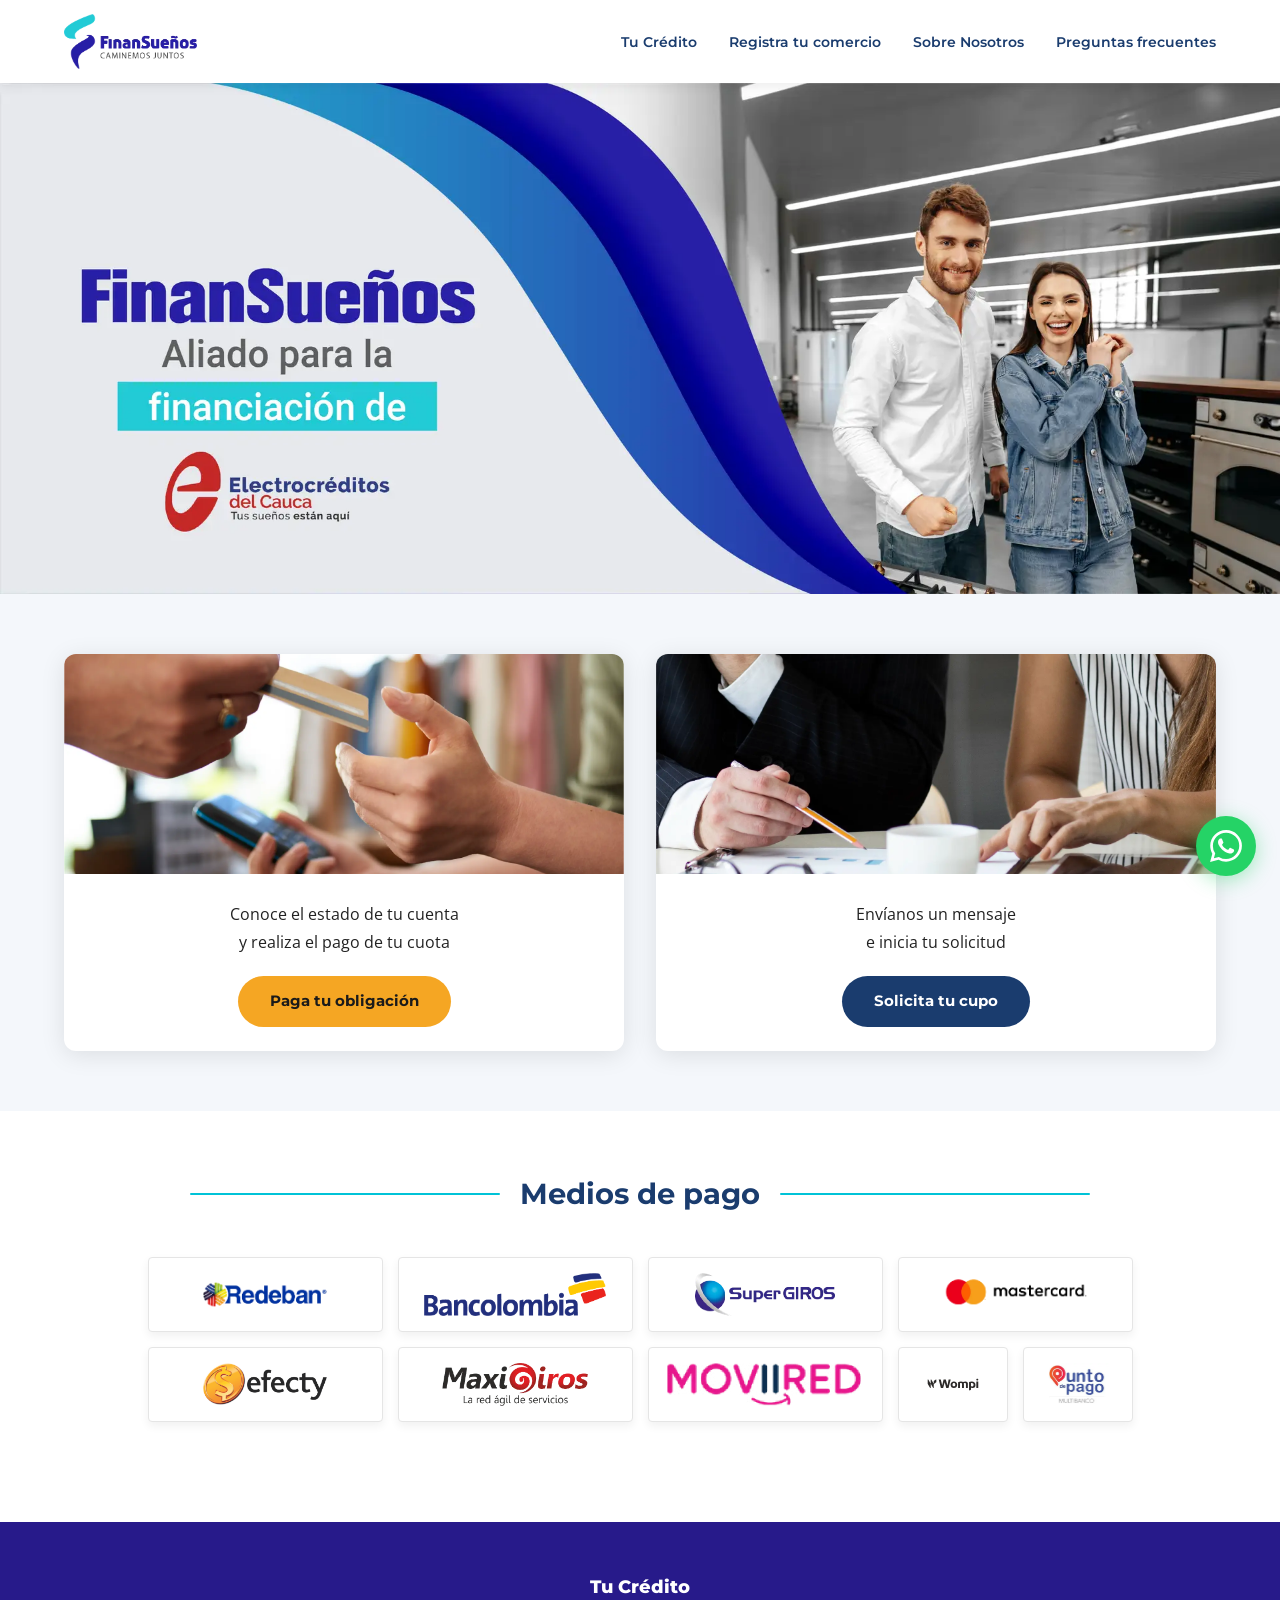
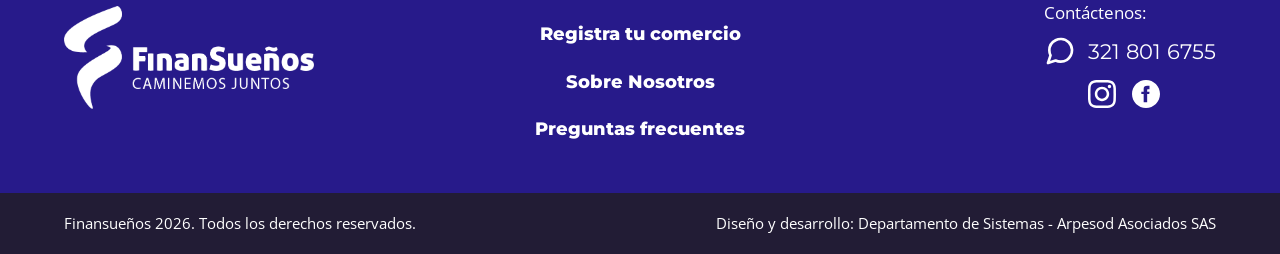
==== index.html @ 483cb523 "Arreglos rápidos: enlaces, menú móvil, favicon, WhatsApp, ortografía y tarjetas en celular - Solicit" ====
<!DOCTYPE html>
<html lang="es">
<head>
  <meta charset="UTF-8">
  <meta name="viewport" content="width=device-width, initial-scale=1.0">
  <title>Inicio - Finansuenos</title>
  <meta name="description" content="Finansuenos - Crédito fácil y rápido. Conoce el estado de tu cuenta, paga tu cuota o solicita tu cupo de crédito.">
  <link rel="icon" href="public/logo.png" type="image/png">
  <link href="https://fonts.googleapis.com/css2?family=Montserrat:wght@600;700;800&family=Open+Sans:wght@400;600&display=swap" rel="stylesheet">
  <link rel="stylesheet" href="footer.css">
  
  <style>
    /* ============================================
       VARIABLES CSS
       ============================================ */
    :root {
      --color-primary:     #1A3C6E;
      --color-secondary:   #F5A623;
      --color-accent:      #2BBFA4;
      --color-bg:          #FFFFFF;
      --color-bg-alt:      #F4F7FB;
      --color-footer-bg:   #1A3C6E;
      --color-text:        #222222;
      --color-text-light:  #FFFFFF;
      --color-text-muted:   #666666;
      
      --font-heading: 'Montserrat', sans-serif;
      --font-body:    'Open Sans', sans-serif;
      
      --max-width: 1200px;
      --section-padding: 60px 20px;
      --border-radius: 12px;
      --shadow: 0 4px 24px rgba(0,0,0,0.10);
    }

    /* ============================================
       RESET Y BASE
       ============================================ */
    *, *::before, *::after { box-sizing: border-box; margin: 0; padding: 0; }
    
    html { scroll-behavior: smooth; }
    
    body {
      font-family: var(--font-body);
      color: var(--color-text);
      background: var(--color-bg);
      line-height: 1.6;
      overflow-x: hidden;
    }

    .container {
      width: 100%;
      max-width: var(--max-width);
      margin: 0 auto;
      padding: 0 24px;
    }

    img { max-width: 100%; height: auto; display: block; }
    a { color: inherit; text-decoration: none; }

    /* ============================================
       HEADER
       ============================================ */
    .site-header {
      position: sticky;
      top: 0;
      z-index: 1000;
      background: var(--color-bg);
      box-shadow: 0 2px 12px rgba(0,0,0,0.08);
    }

    .header-inner {
      display: flex;
      align-items: center;
      justify-content: space-between;
      padding: 14px 24px;
      max-width: var(--max-width);
      margin: 0 auto;
    }

    .logo img { height: 55px; width: auto; max-width: 280px; object-fit: contain; }
    
    .logo-icon {
      width: 40px;
      height: 40px;
      background: var(--color-secondary);
      border-radius: 8px;
      display: flex;
      align-items: center;
      justify-content: center;
    }
    
    .logo-icon svg {
      width: 24px;
      height: 24px;
      fill: var(--color-primary);
    }

    .nav-desktop ul {
      list-style: none;
      display: flex;
      gap: 32px;
      margin: 0; padding: 0;
    }

    .nav-desktop a {
      font-family: var(--font-heading);
      font-weight: 600;
      font-size: 0.9rem;
      color: var(--color-primary);
      text-decoration: none;
      transition: color 0.2s;
    }
    .nav-desktop a:hover { color: var(--color-accent); }

    /* Hamburger */
    .hamburger {
      display: none;
      flex-direction: column;
      gap: 5px;
      background: none;
      border: none;
      cursor: pointer;
      padding: 4px;
    }
    .hamburger span {
      display: block;
      width: 26px;
      height: 3px;
      background: var(--color-primary);
      border-radius: 2px;
      transition: all 0.3s;
    }
    .hamburger.active span:nth-child(1) { transform: rotate(45deg) translate(5px, 6px); }
    .hamburger.active span:nth-child(2) { opacity: 0; }
    .hamburger.active span:nth-child(3) { transform: rotate(-45deg) translate(5px, -6px); }

    /* Mobile Nav */
    .nav-mobile {
      display: none;
      background: var(--color-bg);
      border-top: 1px solid #eee;
    }
    .nav-mobile.open { display: block; }
    .nav-mobile ul { list-style: none; padding: 0; margin: 0; }
    .nav-mobile li { border-bottom: 1px solid #f0f0f0; }
    .nav-mobile a {
      display: block;
      padding: 14px 24px;
      font-family: var(--font-heading);
      font-weight: 600;
      font-size: 0.95rem;
      color: var(--color-primary);
      text-decoration: none;
    }
    .nav-mobile a:hover { background: var(--color-bg-alt); }

    @media (max-width: 768px) {
      .nav-desktop { display: none; }
      .hamburger { display: flex; }
    }

    /* ============================================
       HERO
       ============================================ */
    #hero {
      width: 100%;
      overflow: hidden;
      line-height: 0;
    }
    .hero-img {
      width: 100%;
      height: auto;
      display: block;
      max-height: 620px;
      object-fit: cover;
      object-position: center;
    }

    /* ============================================
       CTA CARDS
       ============================================ */
    #cta-cards {
      background: var(--color-bg-alt);
      padding: var(--section-padding);
    }

    .cta-grid {
      display: grid;
      grid-template-columns: 1fr 1fr;
      gap: 32px;
    }

    .cta-card {
      background: var(--color-bg);
      border-radius: var(--border-radius);
      box-shadow: var(--shadow);
      overflow: hidden;
      transition: transform 0.25s, box-shadow 0.25s;
    }
    .cta-card:hover {
      transform: translateY(-6px);
      box-shadow: 0 12px 40px rgba(0,0,0,0.14);
    }

    .cta-img {
      width: 100%;
      height: 220px;
      object-fit: cover;
      display: block;
    }
    
    .cta-icon-wrapper {
      width: 100%;
      height: 180px;
      background: var(--color-bg-alt);
      display: flex;
      align-items: center;
      justify-content: center;
    }
    
    .cta-icon-wrapper svg {
      width: 80px;
      height: 80px;
      fill: var(--color-primary);
    }

    .cta-content {
      padding: 24px;
      text-align: center;
    }

    .cta-content p {
      font-family: var(--font-body);
      font-size: 1rem;
      color: var(--color-text);
      margin: 4px 0;
      line-height: 1.5;
    }

    /* Buttons */
    .btn {
      display: inline-block;
      margin-top: 18px;
      padding: 13px 32px;
      border-radius: 50px;
      font-family: var(--font-heading);
      font-weight: 700;
      font-size: 0.95rem;
      text-decoration: none;
      transition: background 0.2s, transform 0.15s;
      cursor: pointer;
    }
    .btn:hover { 
      transform: scale(1.04); 
    }

    .btn-secondary {
      background: var(--color-secondary);
      color: #1A1A1A;
    }
    .btn-secondary:hover { background: #e09400; }

    .btn-primary {
      background: var(--color-primary);
      color: var(--color-text-light);
    }
    .btn-primary:hover { background: #122b52; }

    @media (max-width: 768px) {
      .cta-grid { grid-template-columns: 1fr; }
    }

/* ============================================
       MEDIOS DE PAGO (Rediseño)
       ============================================ */
    #medios-pago {
      background: var(--color-bg);
      padding: var(--section-padding);
      text-align: center;
    }

    /* Título con líneas laterales */
    .section-title {
      font-family: var(--font-heading);
      font-size: 1.8rem;
      font-weight: 700;
      color: var(--color-primary);
      margin-bottom: 40px;
      display: flex;
      align-items: center;
      justify-content: center;
      width: 100%;
      max-width: 900px; /* Ancho total de la línea */
      margin-left: auto;
      margin-right: auto;
      gap: 20px; /* Espacio entre el texto y las líneas */
      white-space: nowrap;
    }

    .section-title::before,
    .section-title::after {
      content: '';
      flex: 1;
      height: 2px;
      background-color: #00C3D7; /* Color cian de tu imagen */
      border-radius: 2px;
    }

    /* Contenedor flexible para los logos */
    .logos-grid {
      display: flex;
      flex-wrap: wrap;
      justify-content: center;
      gap: 15px;
      max-width: 1000px;
      margin: 0 auto;
    }

    /* Estilo de cada tarjeta de logo */
    .payment-logo {
      /* En PC: Se adapta a 4 columnas aprox */
      flex: 0 0 calc(25% - 15px);
      min-width: 160px; 
      height: 75px; /* Altura de la tarjeta */
      object-fit: contain;
      padding: 15px;
      background: #FFFFFF;
      border: 1px solid #E5E5E5;
      border-radius: 4px;
      box-shadow: 0 4px 10px rgba(0,0,0,0.06);
      transition: transform 0.3s, box-shadow 0.3s;
    }

    /* Clase especial para que Visa y PuntoPago ocupen la mitad del espacio */
    .payment-logo.logo-mitad {
      flex: 0 0 calc(12.5% - 15px); /* 12.5% es exactamente la mitad de 25% */
      min-width: 70px; /* Permitimos que se hagan más pequeños */
    }

    /* En celular queremos que sigan compartiendo la misma fila, no que bajen a 1 por fila */
    @media (max-width: 600px) {
  .payment-logo.logo-mitad {
    flex: 0 0 calc(50% - 6px); /* Ocupan mitad y mitad en celular */
  }
    }

    .payment-logo:hover {
      transform: translateY(-4px);
      box-shadow: 0 8px 20px rgba(0,0,0,0.12);
      border-color: var(--color-primary);
    }

    /* --- RESPONSIVE --- */
    /* Tablets (2 o 3 columnas) */
    @media (max-width: 900px) {
      .payment-logo {
        flex: 0 0 calc(33.333% - 15px);
      }
    }

    /* Celulares (1 sola columna como en tu imagen) */
    @media (max-width: 600px) {
      .section-title {
        font-size: 1.4rem;
        gap: 10px;
      }
      .logos-grid {
        gap: 12px;
        padding: 0 10px;
      }
      .payment-logo {
        flex: 0 0 100%; /* Ocupa el 100% del ancho disponible */
        height: 90px;   /* Un poco más alto en celular para que se vea bien */
        padding: 20px;
      }
    }

    /* WhatsApp Float Button */
    .whatsapp-float {
      position: fixed;
      bottom: 24px;
      right: 24px;
      width: 60px;
      height: 60px;
      background: #25D366;
      border-radius: 50%;
      display: flex;
      align-items: center;
      justify-content: center;
      box-shadow: 0 4px 20px rgba(37, 211, 102, 0.4);
      z-index: 9999;
      transition: transform 0.3s, box-shadow 0.3s;
    }
    .whatsapp-float:hover {
      transform: scale(1.1);
      box-shadow: 0 6px 24px rgba(37, 211, 102, 0.5);
    }
    .whatsapp-float svg {
      width: 32px;
      height: 32px;
      fill: white;
    }

    /* ============================================
       ANIMACIONES
       ============================================ */
    .fade-in {
      opacity: 0;
      transform: translateY(24px);
      transition: opacity 0.55s ease, transform 0.55s ease;
    }
    .fade-in.visible {
      opacity: 1;
      transform: translateY(0);
    }
  </style>
</head>
<body>

  <!-- ===== HEADER ===== -->
  <header class="site-header">
    <div class="header-inner container">
      <a href="index.html" class="logo">
        <img src="public/Logo_Finansuenos%20(1).webp" alt="Finansuenos">
      </a>

      <nav class="nav-desktop" aria-label="Navegación principal">
        <ul>
          <li><a href="tu-credito.html">Tu Crédito</a></li>
          <li><a href="registra-tu-comercio.html">Registra tu comercio</a></li>
          <li><a href="sobre-nosotros.html">Sobre Nosotros</a></li>
          <li><a href="preguntas-frecuentes.html">Preguntas frecuentes</a></li>
        </ul>
      </nav>

      <button class="hamburger" id="hamburger-btn" aria-label="Abrir menú" aria-expanded="false">
        <span></span>
        <span></span>
        <span></span>
      </button>
    </div>

    <nav class="nav-mobile" id="mobile-menu" aria-hidden="true">
      <ul>
        <li><a href="tu-credito.html">Tu Crédito</a></li>
        <li><a href="registra-tu-comercio.html">Registra tu comercio</a></li>
        <li><a href="sobre-nosotros.html">Sobre Nosotros</a></li>
        <li><a href="preguntas-frecuentes.html">Preguntas frecuentes</a></li>
      </ul>
    </nav>
  </header>

  <!-- ===== MAIN ===== -->
  <main id="content">

    <!-- HERO -->
    <section id="hero">
      <img src="public/Barner_Inicio.webp" alt="Finansuenos - Crédito fácil y rápido" class="hero-img">
    </section>

    <!-- CTA CARDS -->
    <section id="cta-cards">
      <div class="container cta-grid">
        
        <!-- Tarjeta 1 -->
        <div class="cta-card fade-in">
          <img src="public/paga-obligacion.webp" alt="Paga tu obligación" class="cta-img">
          <div class="cta-content">
            <p>Conoce el estado de tu cuenta</p>
            <p>y realiza el pago de tu cuota</p>
            <a href="https://pagos.finansuenos.com" class="btn btn-secondary" target="_blank" rel="noopener">
              Paga tu obligación
            </a>
          </div>
        </div>

        <!-- Tarjeta 2 -->
        <div class="cta-card fade-in">
          <img src="public/obten-cupo.webp" alt="Solicita tu cupo" class="cta-img">
          <div class="cta-content">
            <p>Envíanos un mensaje</p>
            <p>e inicia tu solicitud</p>
            <a href="https://wa.me/573104949007" class="btn btn-primary" target="_blank" rel="noopener">
              Solicita tu cupo
            </a>
          </div>
        </div>

      </div>
    </section>

    <!-- MEDIOS DE PAGO -->
<section id="medios-pago">
  <div class="container">
    <h2 class="section-title">Medios de pago</h2>
    <div class="logos-grid">
      <img src="public/Pagos/Redeban.webp" alt="Redeban" class="payment-logo">
      <img src="public/Pagos/Bancolombia.png" alt="Bancolombia" class="payment-logo">
      <img src="public/Pagos/SuperGiros.webp" alt="SuperGiros" class="payment-logo">
      <img src="public/Pagos/Mastercard.webp" alt="Mastercard" class="payment-logo">
      
      <img src="public/Pagos/Efecti.png" alt="Efecti" class="payment-logo">
      <img src="public/Pagos/MaxiGiros.webp" alt="MaxiGiros" class="payment-logo">
      <img src="public/Pagos/Moviired.webp" alt="Moviired" class="payment-logo">
      
      <!-- ESTOS DOS SON LOS QUE CAMBIAN -->
      <img src="public/Pagos/Wompi.svg" alt="Wompi" class="payment-logo logo-mitad">
      <img src="public/Pagos/Punto-Pago.webp" alt="Punto Pago" class="payment-logo logo-mitad">
    </div>
  </div>
</section>

  </main>

 <!-- ===== FOOTER INTEGRADO ===== -->
<footer style="font-family: 'Montserrat', sans-serif; color: #FFFFFF; width: 100%; margin-top: 40px; background-color: #271A8A;">
  <div style="padding: 50px 0;">
    <div style="display: flex; justify-content: space-between; align-items: center; flex-wrap: wrap; gap: 30px; max-width: 1200px; margin: 0 auto; padding: 0 24px;">
      
      <div style="flex: 1; display: flex; justify-content: flex-start; min-width: 250px;">
        <img src="public/Logo-White_FinanSuenos.webp" alt="Finansueños" style="max-width: 250px; height: auto;">
      </div>

      <nav style="flex: 1; display: flex; justify-content: center; min-width: 250px;">
        <ul style="list-style: none; padding: 0; margin: 0; display: flex; flex-direction: column; gap: 18px; text-align: center;">
          <li><a href="tu-credito.html" style="color: #FFFFFF; text-decoration: none; font-weight: 800; font-size: 1.15rem;">Tu Crédito</a></li>
          <li><a href="registra-tu-comercio.html" style="color: #FFFFFF; text-decoration: none; font-weight: 800; font-size: 1.15rem;">Registra tu comercio</a></li>
          <li><a href="sobre-nosotros.html" style="color: #FFFFFF; text-decoration: none; font-weight: 800; font-size: 1.15rem;">Sobre Nosotros</a></li>
          <li><a href="preguntas-frecuentes.html" style="color: #FFFFFF; text-decoration: none; font-weight: 800; font-size: 1.15rem;">Preguntas frecuentes</a></li>
        </ul>
      </nav>

      <div style="flex: 1; display: flex; justify-content: flex-end; min-width: 250px;">
        <div style="display: flex; flex-direction: column; align-items: flex-start;">
          <p style="font-family: 'Open Sans', sans-serif; font-size: 1.05rem; margin-bottom: 8px; font-weight: 400; color: #FFFFFF; margin-top: 0;">Contáctenos:</p>
          <a href="tel:+573218016755" style="display: flex; align-items: center; gap: 12px; color: #FFFFFF; text-decoration: none; font-size: 1.3rem; font-weight: 400; margin-bottom: 12px;">
            <svg viewBox="0 0 24 24" fill="none" stroke="#FFFFFF" stroke-width="2" stroke-linecap="round" stroke-linejoin="round" style="width: 32px; height: 32px;">
               <path d="M21 11.5a8.38 8.38 0 0 1-.9 3.8 8.5 8.5 0 0 1-7.6 4.7 8.38 8.38 0 0 1-3.8-.9L3 21l1.9-5.7a8.38 8.38 0 0 1-.9-3.8 8.5 8.5 0 0 1 4.7-7.6 8.38 8.38 0 0 1 3.8-.9h.5a8.48 8.48 0 0 1 8 8v.5z"></path>
            </svg>
            321 801 6755
          </a>
          <div style="display: flex; gap: 16px; padding-left: 44px;">
            <a href="https://instagram.com/finansuenos" target="_blank" rel="noopener" aria-label="Instagram de Finansueños">
              <svg viewBox="0 0 24 24" fill="#FFFFFF" style="width: 28px; height: 28px;"><path d="M12 2.163c3.204 0 3.584.012 4.85.07 3.252.148 4.771 1.691 4.919 4.919.058 1.265.069 1.645.069 4.849 0 3.205-.012 3.584-.069 4.849-.149 3.225-1.664 4.771-4.919 4.919-1.266.058-1.644.07-4.85.07-3.204 0-3.584-.012-4.849-.07-3.26-.149-4.771-1.699-4.919-4.92-.058-1.265-.07-1.644-.07-4.849 0-3.204.013-3.583.07-4.849.149-3.227 1.664-4.771 4.919-4.919 1.266-.057 1.645-.069 4.849-.069zM12 0C8.741 0 8.333.014 7.053.072 2.695.272.272 2.69.073 7.052.014 8.333 0 8.741 0 12c0 3.259.014 3.668.072 4.948.2 4.358 2.618 6.78 6.98 6.98 1.281.058 1.689.072 4.948.072 3.259 0 3.668-.014 4.948-.072 4.354-.2 6.782-2.618 6.979-6.98.059-1.28.073-1.689.073-4.948 0-3.259-.014-3.667-.072-4.947-.196-4.354-2.617-6.78-6.979-6.98-1.281-.059-1.69-.073-4.949-.073zm0 5.838c-3.403 0-6.162 2.759-6.162 6.162s2.759 6.163 6.162 6.163 6.162-2.759 6.162-6.163c0-3.403-2.759-6.162-6.162-6.162zm0 10.162c-2.209 0-4-1.79-4-4 0-2.209 1.791-4 4-4s4 1.791 4 4c0 2.21-1.791 4-4 4zm6.406-11.845c-.796 0-1.441.645-1.441 1.44s.645 1.44 1.441 1.44c.795 0 1.439-.645 1.439-1.44s-.644-1.44-1.439-1.44z"/></svg>
              </a>
              <a href="https://www.facebook.com/finansuenos-perfil" target="_blank" rel="noopener" aria-label="Facebook de Finansueños">
                <svg viewBox="0 0 24 24" fill="#FFFFFF" style="width: 28px; height: 28px;"><path d="M12 0c-6.627 0-12 5.373-12 12s5.373 12 12 12 12-5.373 12-12-5.373-12-12-12zm3 8h-1.35c-.538 0-.65.221-.65.778v1.222h2l-.209 2h-1.791v7h-3v-7h-2v-2h2v-2.308c0-1.769.931-2.692 3.029-2.692h1.971v3z"/></svg>
              </a>
            </div>
          </div>
        </div>
      </div>
    </div>
  
    <div style="background-color: #221C35 !important; padding: 18px 0; width: 100%;">
      <div style="display: flex; justify-content: space-between; align-items: center; flex-wrap: wrap; font-family: 'Open Sans', sans-serif; font-size: 0.95rem; color: #FFFFFF; max-width: 1200px; margin: 0 auto; padding: 0 24px;">
        <p style="margin: 0;">Finansueños 2026. Todos los derechos reservados.</p>
        <p style="margin: 0;">Diseño y desarrollo: Departamento de Sistemas - Arpesod Asociados SAS</p>
      </div>
    </div>
  </footer>

  <script>
    // ============================================
    // main.js — Finansuenos Landing
    // ============================================
    
    document.addEventListener('DOMContentLoaded', () => {

      // ---- HAMBURGUESA MOBILE ----
      const hamburgerBtn = document.getElementById('hamburger-btn');
      const mobileMenu   = document.getElementById('mobile-menu');

      hamburgerBtn.addEventListener('click', () => {
        const isOpen = mobileMenu.classList.toggle('open');
        hamburgerBtn.classList.toggle('active');
        hamburgerBtn.setAttribute('aria-expanded', String(isOpen));
        mobileMenu.setAttribute('aria-hidden', String(!isOpen));
      });

      // Cerrar menú mobile al hacer click en un link
      mobileMenu.querySelectorAll('a').forEach(link => {
        link.addEventListener('click', () => {
          mobileMenu.classList.remove('open');
          hamburgerBtn.classList.remove('active');
          hamburgerBtn.setAttribute('aria-expanded', 'false');
          mobileMenu.setAttribute('aria-hidden', 'true');
        });
      });

      // ---- ANIMACIÓN DE ENTRADA (IntersectionObserver) ----
      const observer = new IntersectionObserver((entries) => {
        entries.forEach(entry => {
          if (entry.isIntersecting) {
            entry.target.classList.add('visible');
            observer.unobserve(entry.target);
          }
        });
      }, { threshold: 0.15 });

      document.querySelectorAll('.cta-card, .payment-logo').forEach(el => {
        observer.observe(el);
      });

    });
  </script>
  <!-- WhatsApp Float Button -->
  <a href="https://wa.me/573218016755" class="whatsapp-float" target="_blank" rel="noopener" aria-label="Contactar por WhatsApp">
    <svg viewBox="0 0 24 24"><path d="M17.472 14.382c-.297-.149-1.758-.867-2.03-.967-.273-.099-.471-.148-.67.15-.197.297-.767.966-.94 1.164-.173.199-.347.223-.644.075-.297-.15-1.255-.463-2.39-1.475-.883-.788-1.48-1.761-1.653-2.059-.173-.297-.018-.458.13-.606.134-.133.298-.347.446-.52.149-.174.198-.298.298-.497.099-.198.05-.371-.025-.52-.075-.149-.669-1.612-.916-2.207-.242-.579-.487-.5-.669-.51-.173-.008-.371-.01-.57-.01-.198 0-.52.074-.792.372-.272.297-1.04 1.016-1.04 2.479 0 1.462 1.065 2.875 1.213 3.074.149.198 2.096 3.2 5.077 4.487.709.306 1.262.489 1.694.625.712.227 1.36.195 1.871.118.571-.085 1.758-.719 2.006-1.413.248-.694.248-1.289.173-1.413-.074-.124-.272-.198-.57-.347m-5.421 7.403h-.004a9.87 9.87 0 01-5.031-1.378l-.361-.214-3.741.982.998-3.648-.235-.374a9.86 9.86 0 01-1.51-5.26c.001-5.45 4.436-9.884 9.888-9.884 2.64 0 5.122 1.03 6.988 2.898a9.825 9.825 0 012.893 6.994c-.003 5.45-4.437 9.884-9.885 9.884m8.413-18.297A11.815 11.815 0 0012.05 0C5.495 0 .16 5.335.157 11.892c0 2.096.547 4.142 1.588 5.945L.057 24l6.305-1.654a11.882 11.882 0 005.683 1.448h.005c6.554 0 11.89-5.335 11.893-11.893a11.821 11.821 0 00-3.48-8.413z"/></svg>
  </a>

</body>
</html>
---- footer.css ----
.site-footer {
  font-family: 'Montserrat', sans-serif;
  color: #FFFFFF;
  width: 100%;
  margin-top: 40px;
}

.footer-main {
  background-color: #271A8A; 
  padding: 50px 0;
}

.footer-inner {
  display: flex;
  justify-content: space-between;
  align-items: center;
  flex-wrap: wrap; 
  gap: 30px;
  max-width: 1200px;
  margin: 0 auto;
  padding: 0 24px;
}

.footer-logo { flex: 1; display: flex; justify-content: flex-start; }
.footer-logo img { max-width: 250px; height: auto; }

.footer-nav { flex: 1; display: flex; justify-content: center; }
.footer-nav ul { list-style: none; padding: 0; margin: 0; display: flex; flex-direction: column; gap: 18px; text-align: center; }
.footer-nav a { color: #FFFFFF; text-decoration: none; font-weight: 800; font-size: 1.15rem; transition: color 0.3s ease; }
.footer-nav a:hover { color: #2BBFA4; }

.footer-contact { flex: 1; display: flex; justify-content: flex-end; }
.footer-contact-content { display: flex; flex-direction: column; align-items: flex-start; }
.footer-contact-label { font-family: 'Open Sans', sans-serif; font-size: 1.05rem; margin-bottom: 8px; font-weight: 400; color: #FFFFFF; }

.footer-phone { display: flex; align-items: center; gap: 12px; color: #FFFFFF; text-decoration: none; font-size: 1.3rem; font-weight: 400; margin-bottom: 12px; }
.footer-social { display: flex; gap: 16px; padding-left: 44px; }
.footer-social a svg { transition: transform 0.3s ease; }
.footer-social a:hover svg { transform: scale(1.15); }

/* --- Barra Inferior que faltaba --- */
.footer-bottom {
  background-color: #221C35; 
  padding: 18px 0;
  width: 100%;
  display: block; /* Obligamos a que se muestre */
}

.footer-bottom-inner {
  display: flex;
  justify-content: space-between;
  align-items: center;
  flex-wrap: wrap;
  font-family: 'Open Sans', sans-serif;
  font-size: 0.95rem;
  color: #FFFFFF;
  max-width: 1200px;
  margin: 0 auto;
  padding: 0 24px;
}

.footer-bottom-inner p { margin: 0; }

@media (max-width: 900px) {
  .footer-inner { flex-direction: column; text-align: center; gap: 40px; }
  .footer-logo, .footer-contact, .footer-contact-content { align-items: center; justify-content: center; width: 100%; }
  .footer-social { padding-left: 0; }
  .footer-bottom-inner { flex-direction: column; text-align: center; gap: 12px; }
}
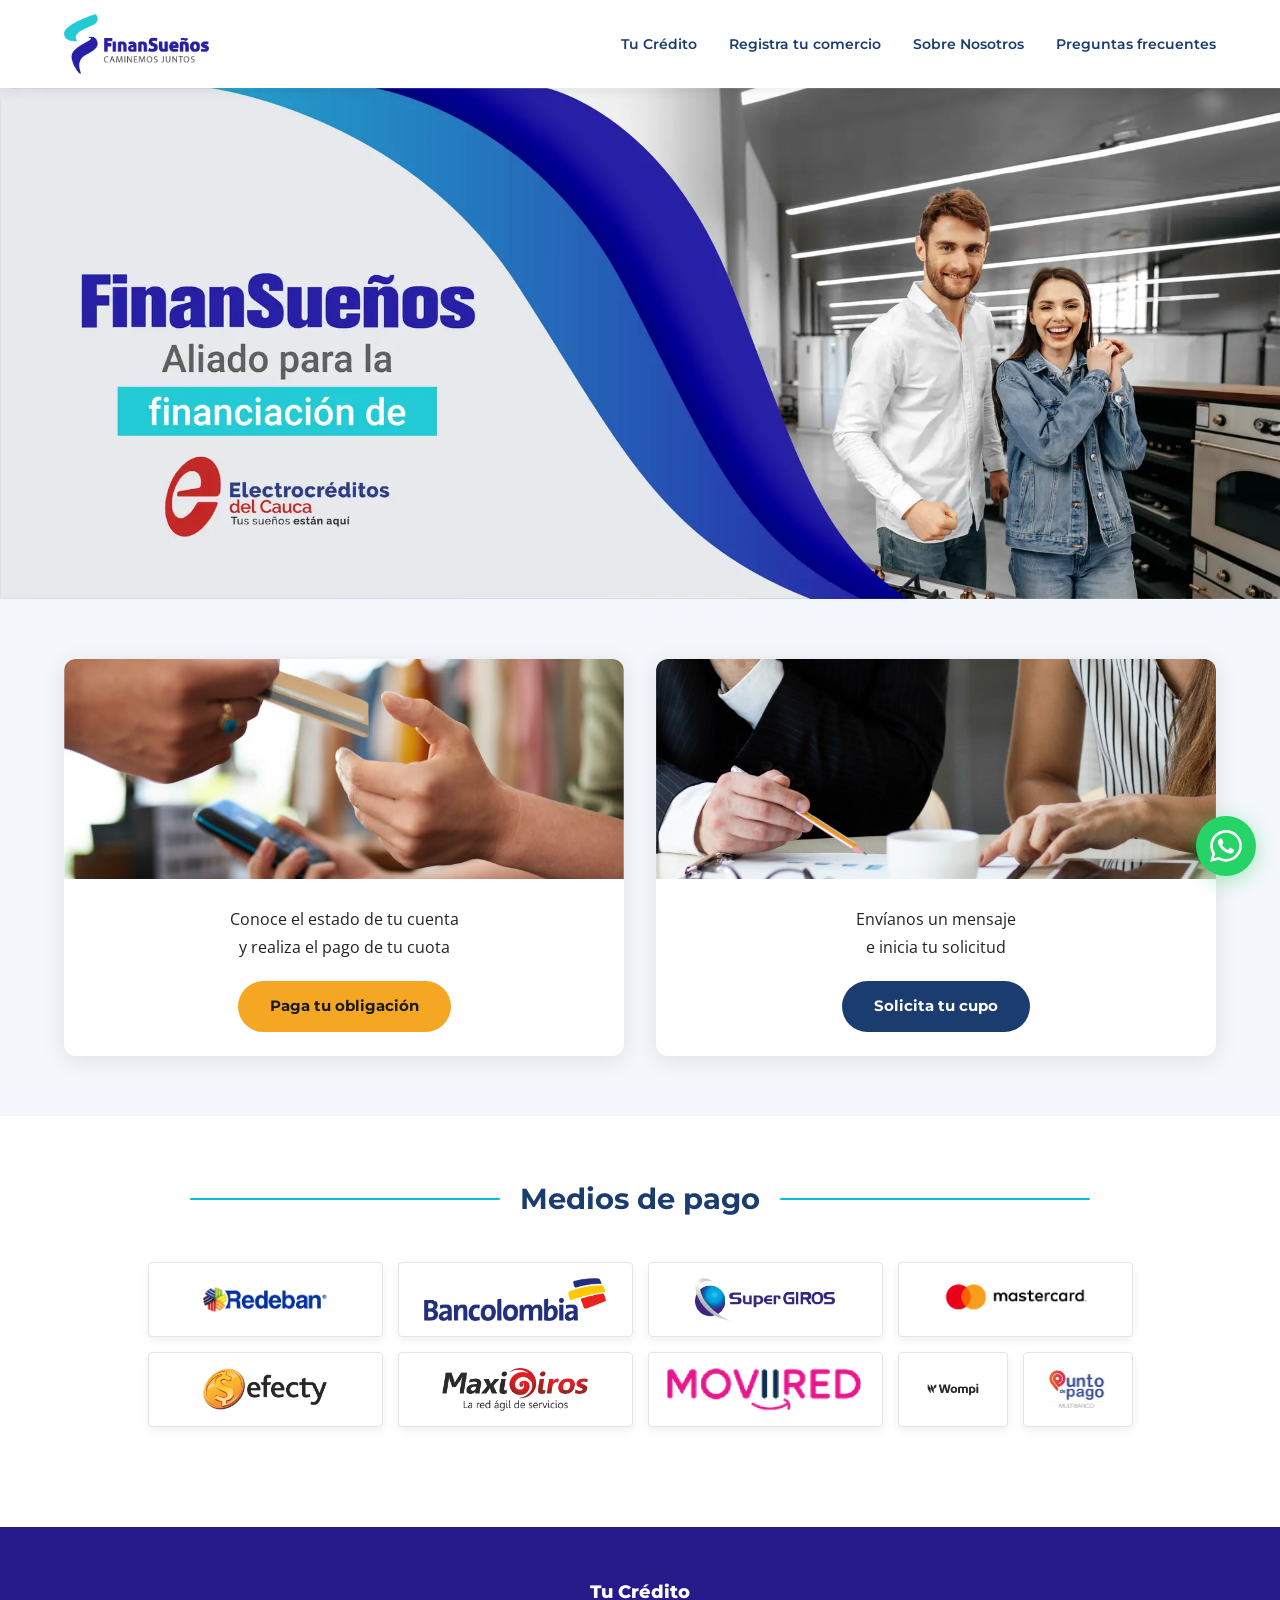
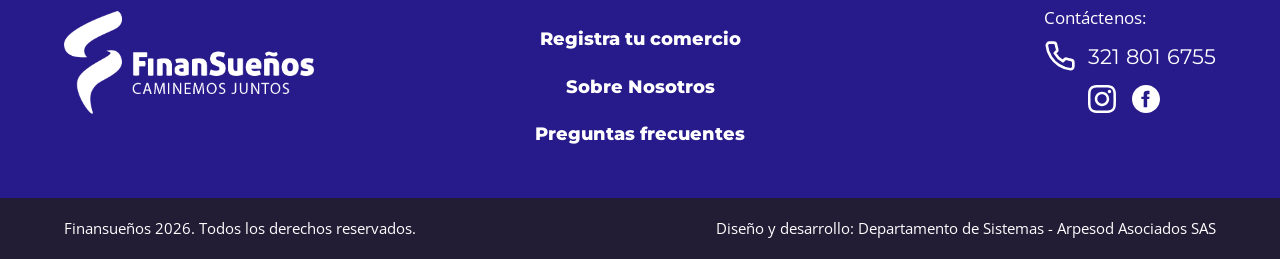
==== commit 86a1d10a: "Reorganiza el sitio: estilos y script compartidos, header y footer unificados - css/styles.css reemp" ====
--- a/index.html
+++ b/index.html
@@ -3,418 +3,15 @@
 <head>
   <meta charset="UTF-8">
   <meta name="viewport" content="width=device-width, initial-scale=1.0">
-  <title>Inicio - Finansuenos</title>
-  <meta name="description" content="Finansuenos - Crédito fácil y rápido. Conoce el estado de tu cuenta, paga tu cuota o solicita tu cupo de crédito.">
+  <title>Finansueños - Crédito fácil y rápido</title>
+  <meta name="description" content="Finansueños - Crédito fácil y rápido. Conoce el estado de tu cuenta, paga tu cuota o solicita tu cupo de crédito.">
   <link rel="icon" href="public/logo.png" type="image/png">
+  <link rel="preconnect" href="https://fonts.googleapis.com">
+  <link rel="preconnect" href="https://fonts.gstatic.com" crossorigin>
   <link href="https://fonts.googleapis.com/css2?family=Montserrat:wght@600;700;800&family=Open+Sans:wght@400;600&display=swap" rel="stylesheet">
-  <link rel="stylesheet" href="footer.css">
-  
-  <style>
-    /* ============================================
-       VARIABLES CSS
-       ============================================ */
-    :root {
-      --color-primary:     #1A3C6E;
-      --color-secondary:   #F5A623;
-      --color-accent:      #2BBFA4;
-      --color-bg:          #FFFFFF;
-      --color-bg-alt:      #F4F7FB;
-      --color-footer-bg:   #1A3C6E;
-      --color-text:        #222222;
-      --color-text-light:  #FFFFFF;
-      --color-text-muted:   #666666;
-      
-      --font-heading: 'Montserrat', sans-serif;
-      --font-body:    'Open Sans', sans-serif;
-      
-      --max-width: 1200px;
-      --section-padding: 60px 20px;
-      --border-radius: 12px;
-      --shadow: 0 4px 24px rgba(0,0,0,0.10);
-    }
-
-    /* ============================================
-       RESET Y BASE
-       ============================================ */
-    *, *::before, *::after { box-sizing: border-box; margin: 0; padding: 0; }
-    
-    html { scroll-behavior: smooth; }
-    
-    body {
-      font-family: var(--font-body);
-      color: var(--color-text);
-      background: var(--color-bg);
-      line-height: 1.6;
-      overflow-x: hidden;
-    }
-
-    .container {
-      width: 100%;
-      max-width: var(--max-width);
-      margin: 0 auto;
-      padding: 0 24px;
-    }
-
-    img { max-width: 100%; height: auto; display: block; }
-    a { color: inherit; text-decoration: none; }
-
-    /* ============================================
-       HEADER
-       ============================================ */
-    .site-header {
-      position: sticky;
-      top: 0;
-      z-index: 1000;
-      background: var(--color-bg);
-      box-shadow: 0 2px 12px rgba(0,0,0,0.08);
-    }
-
-    .header-inner {
-      display: flex;
-      align-items: center;
-      justify-content: space-between;
-      padding: 14px 24px;
-      max-width: var(--max-width);
-      margin: 0 auto;
-    }
-
-    .logo img { height: 55px; width: auto; max-width: 280px; object-fit: contain; }
-    
-    .logo-icon {
-      width: 40px;
-      height: 40px;
-      background: var(--color-secondary);
-      border-radius: 8px;
-      display: flex;
-      align-items: center;
-      justify-content: center;
-    }
-    
-    .logo-icon svg {
-      width: 24px;
-      height: 24px;
-      fill: var(--color-primary);
-    }
-
-    .nav-desktop ul {
-      list-style: none;
-      display: flex;
-      gap: 32px;
-      margin: 0; padding: 0;
-    }
-
-    .nav-desktop a {
-      font-family: var(--font-heading);
-      font-weight: 600;
-      font-size: 0.9rem;
-      color: var(--color-primary);
-      text-decoration: none;
-      transition: color 0.2s;
-    }
-    .nav-desktop a:hover { color: var(--color-accent); }
-
-    /* Hamburger */
-    .hamburger {
-      display: none;
-      flex-direction: column;
-      gap: 5px;
-      background: none;
-      border: none;
-      cursor: pointer;
-      padding: 4px;
-    }
-    .hamburger span {
-      display: block;
-      width: 26px;
-      height: 3px;
-      background: var(--color-primary);
-      border-radius: 2px;
-      transition: all 0.3s;
-    }
-    .hamburger.active span:nth-child(1) { transform: rotate(45deg) translate(5px, 6px); }
-    .hamburger.active span:nth-child(2) { opacity: 0; }
-    .hamburger.active span:nth-child(3) { transform: rotate(-45deg) translate(5px, -6px); }
-
-    /* Mobile Nav */
-    .nav-mobile {
-      display: none;
-      background: var(--color-bg);
-      border-top: 1px solid #eee;
-    }
-    .nav-mobile.open { display: block; }
-    .nav-mobile ul { list-style: none; padding: 0; margin: 0; }
-    .nav-mobile li { border-bottom: 1px solid #f0f0f0; }
-    .nav-mobile a {
-      display: block;
-      padding: 14px 24px;
-      font-family: var(--font-heading);
-      font-weight: 600;
-      font-size: 0.95rem;
-      color: var(--color-primary);
-      text-decoration: none;
-    }
-    .nav-mobile a:hover { background: var(--color-bg-alt); }
-
-    @media (max-width: 768px) {
-      .nav-desktop { display: none; }
-      .hamburger { display: flex; }
-    }
-
-    /* ============================================
-       HERO
-       ============================================ */
-    #hero {
-      width: 100%;
-      overflow: hidden;
-      line-height: 0;
-    }
-    .hero-img {
-      width: 100%;
-      height: auto;
-      display: block;
-      max-height: 620px;
-      object-fit: cover;
-      object-position: center;
-    }
-
-    /* ============================================
-       CTA CARDS
-       ============================================ */
-    #cta-cards {
-      background: var(--color-bg-alt);
-      padding: var(--section-padding);
-    }
-
-    .cta-grid {
-      display: grid;
-      grid-template-columns: 1fr 1fr;
-      gap: 32px;
-    }
-
-    .cta-card {
-      background: var(--color-bg);
-      border-radius: var(--border-radius);
-      box-shadow: var(--shadow);
-      overflow: hidden;
-      transition: transform 0.25s, box-shadow 0.25s;
-    }
-    .cta-card:hover {
-      transform: translateY(-6px);
-      box-shadow: 0 12px 40px rgba(0,0,0,0.14);
-    }
-
-    .cta-img {
-      width: 100%;
-      height: 220px;
-      object-fit: cover;
-      display: block;
-    }
-    
-    .cta-icon-wrapper {
-      width: 100%;
-      height: 180px;
-      background: var(--color-bg-alt);
-      display: flex;
-      align-items: center;
-      justify-content: center;
-    }
-    
-    .cta-icon-wrapper svg {
-      width: 80px;
-      height: 80px;
-      fill: var(--color-primary);
-    }
-
-    .cta-content {
-      padding: 24px;
-      text-align: center;
-    }
-
-    .cta-content p {
-      font-family: var(--font-body);
-      font-size: 1rem;
-      color: var(--color-text);
-      margin: 4px 0;
-      line-height: 1.5;
-    }
-
-    /* Buttons */
-    .btn {
-      display: inline-block;
-      margin-top: 18px;
-      padding: 13px 32px;
-      border-radius: 50px;
-      font-family: var(--font-heading);
-      font-weight: 700;
-      font-size: 0.95rem;
-      text-decoration: none;
-      transition: background 0.2s, transform 0.15s;
-      cursor: pointer;
-    }
-    .btn:hover { 
-      transform: scale(1.04); 
-    }
-
-    .btn-secondary {
-      background: var(--color-secondary);
-      color: #1A1A1A;
-    }
-    .btn-secondary:hover { background: #e09400; }
-
-    .btn-primary {
-      background: var(--color-primary);
-      color: var(--color-text-light);
-    }
-    .btn-primary:hover { background: #122b52; }
-
-    @media (max-width: 768px) {
-      .cta-grid { grid-template-columns: 1fr; }
-    }
-
-/* ============================================
-       MEDIOS DE PAGO (Rediseño)
-       ============================================ */
-    #medios-pago {
-      background: var(--color-bg);
-      padding: var(--section-padding);
-      text-align: center;
-    }
-
-    /* Título con líneas laterales */
-    .section-title {
-      font-family: var(--font-heading);
-      font-size: 1.8rem;
-      font-weight: 700;
-      color: var(--color-primary);
-      margin-bottom: 40px;
-      display: flex;
-      align-items: center;
-      justify-content: center;
-      width: 100%;
-      max-width: 900px; /* Ancho total de la línea */
-      margin-left: auto;
-      margin-right: auto;
-      gap: 20px; /* Espacio entre el texto y las líneas */
-      white-space: nowrap;
-    }
-
-    .section-title::before,
-    .section-title::after {
-      content: '';
-      flex: 1;
-      height: 2px;
-      background-color: #00C3D7; /* Color cian de tu imagen */
-      border-radius: 2px;
-    }
-
-    /* Contenedor flexible para los logos */
-    .logos-grid {
-      display: flex;
-      flex-wrap: wrap;
-      justify-content: center;
-      gap: 15px;
-      max-width: 1000px;
-      margin: 0 auto;
-    }
-
-    /* Estilo de cada tarjeta de logo */
-    .payment-logo {
-      /* En PC: Se adapta a 4 columnas aprox */
-      flex: 0 0 calc(25% - 15px);
-      min-width: 160px; 
-      height: 75px; /* Altura de la tarjeta */
-      object-fit: contain;
-      padding: 15px;
-      background: #FFFFFF;
-      border: 1px solid #E5E5E5;
-      border-radius: 4px;
-      box-shadow: 0 4px 10px rgba(0,0,0,0.06);
-      transition: transform 0.3s, box-shadow 0.3s;
-    }
-
-    /* Clase especial para que Visa y PuntoPago ocupen la mitad del espacio */
-    .payment-logo.logo-mitad {
-      flex: 0 0 calc(12.5% - 15px); /* 12.5% es exactamente la mitad de 25% */
-      min-width: 70px; /* Permitimos que se hagan más pequeños */
-    }
-
-    /* En celular queremos que sigan compartiendo la misma fila, no que bajen a 1 por fila */
-    @media (max-width: 600px) {
-  .payment-logo.logo-mitad {
-    flex: 0 0 calc(50% - 6px); /* Ocupan mitad y mitad en celular */
-  }
-    }
-
-    .payment-logo:hover {
-      transform: translateY(-4px);
-      box-shadow: 0 8px 20px rgba(0,0,0,0.12);
-      border-color: var(--color-primary);
-    }
-
-    /* --- RESPONSIVE --- */
-    /* Tablets (2 o 3 columnas) */
-    @media (max-width: 900px) {
-      .payment-logo {
-        flex: 0 0 calc(33.333% - 15px);
-      }
-    }
-
-    /* Celulares (1 sola columna como en tu imagen) */
-    @media (max-width: 600px) {
-      .section-title {
-        font-size: 1.4rem;
-        gap: 10px;
-      }
-      .logos-grid {
-        gap: 12px;
-        padding: 0 10px;
-      }
-      .payment-logo {
-        flex: 0 0 100%; /* Ocupa el 100% del ancho disponible */
-        height: 90px;   /* Un poco más alto en celular para que se vea bien */
-        padding: 20px;
-      }
-    }
-
-    /* WhatsApp Float Button */
-    .whatsapp-float {
-      position: fixed;
-      bottom: 24px;
-      right: 24px;
-      width: 60px;
-      height: 60px;
-      background: #25D366;
-      border-radius: 50%;
-      display: flex;
-      align-items: center;
-      justify-content: center;
-      box-shadow: 0 4px 20px rgba(37, 211, 102, 0.4);
-      z-index: 9999;
-      transition: transform 0.3s, box-shadow 0.3s;
-    }
-    .whatsapp-float:hover {
-      transform: scale(1.1);
-      box-shadow: 0 6px 24px rgba(37, 211, 102, 0.5);
-    }
-    .whatsapp-float svg {
-      width: 32px;
-      height: 32px;
-      fill: white;
-    }
-
-    /* ============================================
-       ANIMACIONES
-       ============================================ */
-    .fade-in {
-      opacity: 0;
-      transform: translateY(24px);
-      transition: opacity 0.55s ease, transform 0.55s ease;
-    }
-    .fade-in.visible {
-      opacity: 1;
-      transform: translateY(0);
-    }
-  </style>
+  <link rel="stylesheet" href="css/styles.css">
+  <script>document.documentElement.classList.add('js');</script>
+  <script src="js/main.js" defer></script>
 </head>
 <body>
 
@@ -422,7 +19,7 @@
   <header class="site-header">
     <div class="header-inner container">
       <a href="index.html" class="logo">
-        <img src="public/Logo_Finansuenos%20(1).webp" alt="Finansuenos">
+        <img src="public/logo-finansuenos.webp" alt="Finansueños - Ir al inicio" width="400" height="165">
       </a>
 
       <nav class="nav-desktop" aria-label="Navegación principal">
@@ -434,14 +31,12 @@
         </ul>
       </nav>
 
-      <button class="hamburger" id="hamburger-btn" aria-label="Abrir menú" aria-expanded="false">
-        <span></span>
-        <span></span>
-        <span></span>
+      <button class="hamburger" id="hamburger-btn" aria-label="Abrir menú" aria-expanded="false" aria-controls="mobile-menu">
+        <span></span><span></span><span></span>
       </button>
     </div>
 
-    <nav class="nav-mobile" id="mobile-menu" aria-hidden="true">
+    <nav class="nav-mobile" id="mobile-menu" aria-label="Navegación móvil">
       <ul>
         <li><a href="tu-credito.html">Tu Crédito</a></li>
         <li><a href="registra-tu-comercio.html">Registra tu comercio</a></li>
@@ -451,39 +46,34 @@
     </nav>
   </header>
 
-  <!-- ===== MAIN ===== -->
+  <!-- ===== CONTENIDO ===== -->
   <main id="content">
+    <h1 class="sr-only">Finansueños: crédito fácil y rápido</h1>
 
-    <!-- HERO -->
-    <section id="hero">
-      <img src="public/Barner_Inicio.webp" alt="Finansuenos - Crédito fácil y rápido" class="hero-img">
+    <!-- BANNER -->
+    <section class="hero">
+      <img src="public/Barner_Inicio.webp" alt="Finansueños - Crédito fácil y rápido" class="hero-img" width="1920" height="767" fetchpriority="high">
     </section>
 
-    <!-- CTA CARDS -->
-    <section id="cta-cards">
+    <!-- TARJETAS DE ACCIÓN -->
+    <section class="section section--alt">
       <div class="container cta-grid">
-        
-        <!-- Tarjeta 1 -->
+
         <div class="cta-card fade-in">
-          <img src="public/paga-obligacion.webp" alt="Paga tu obligación" class="cta-img">
+          <img src="public/paga-obligacion.webp" alt="Paga tu obligación" class="cta-img" width="1778" height="896" loading="lazy">
           <div class="cta-content">
             <p>Conoce el estado de tu cuenta</p>
             <p>y realiza el pago de tu cuota</p>
-            <a href="https://pagos.finansuenos.com" class="btn btn-secondary" target="_blank" rel="noopener">
-              Paga tu obligación
-            </a>
+            <a href="https://pagos.finansuenos.com" class="btn btn-secondary" target="_blank" rel="noopener">Paga tu obligación</a>
           </div>
         </div>
 
-        <!-- Tarjeta 2 -->
         <div class="cta-card fade-in">
-          <img src="public/obten-cupo.webp" alt="Solicita tu cupo" class="cta-img">
+          <img src="public/obten-cupo.webp" alt="Solicita tu cupo" class="cta-img" width="1777" height="896" loading="lazy">
           <div class="cta-content">
             <p>Envíanos un mensaje</p>
             <p>e inicia tu solicitud</p>
-            <a href="https://wa.me/573104949007" class="btn btn-primary" target="_blank" rel="noopener">
-              Solicita tu cupo
-            </a>
+            <a href="https://wa.me/573104949007" class="btn btn-primary" target="_blank" rel="noopener">Solicita tu cupo</a>
           </div>
         </div>
 
@@ -491,124 +81,76 @@
     </section>
 
     <!-- MEDIOS DE PAGO -->
-<section id="medios-pago">
-  <div class="container">
-    <h2 class="section-title">Medios de pago</h2>
-    <div class="logos-grid">
-      <img src="public/Pagos/Redeban.webp" alt="Redeban" class="payment-logo">
-      <img src="public/Pagos/Bancolombia.png" alt="Bancolombia" class="payment-logo">
-      <img src="public/Pagos/SuperGiros.webp" alt="SuperGiros" class="payment-logo">
-      <img src="public/Pagos/Mastercard.webp" alt="Mastercard" class="payment-logo">
-      
-      <img src="public/Pagos/Efecti.png" alt="Efecti" class="payment-logo">
-      <img src="public/Pagos/MaxiGiros.webp" alt="MaxiGiros" class="payment-logo">
-      <img src="public/Pagos/Moviired.webp" alt="Moviired" class="payment-logo">
-      
-      <!-- ESTOS DOS SON LOS QUE CAMBIAN -->
-      <img src="public/Pagos/Wompi.svg" alt="Wompi" class="payment-logo logo-mitad">
-      <img src="public/Pagos/Punto-Pago.webp" alt="Punto Pago" class="payment-logo logo-mitad">
-    </div>
-  </div>
-</section>
+    <section class="section medios-pago">
+      <div class="container">
+        <h2 class="section-title">Medios de pago</h2>
+        <div class="logos-grid">
+          <img src="public/Pagos/Redeban.webp" alt="Redeban" class="payment-logo" width="622" height="193" loading="lazy">
+          <img src="public/Pagos/Bancolombia.png" alt="Bancolombia" class="payment-logo" width="572" height="135" loading="lazy">
+          <img src="public/Pagos/SuperGiros.webp" alt="SuperGiros" class="payment-logo" width="556" height="170" loading="lazy">
+          <img src="public/Pagos/Mastercard.webp" alt="Mastercard" class="payment-logo" width="722" height="189" loading="lazy">
+          <img src="public/Pagos/Efecti.png" alt="Efecti" class="payment-logo" width="470" height="161" loading="lazy">
+          <img src="public/Pagos/MaxiGiros.webp" alt="MaxiGiros" class="payment-logo" width="512" height="151" loading="lazy">
+          <img src="public/Pagos/Moviired.webp" alt="Moviired" class="payment-logo" width="498" height="109" loading="lazy">
+          <img src="public/Pagos/Wompi.svg" alt="Wompi" class="payment-logo logo-mitad" width="1982" height="997" loading="lazy">
+          <img src="public/Pagos/Punto-Pago.webp" alt="Punto Pago" class="payment-logo logo-mitad" width="261" height="171" loading="lazy">
+        </div>
+      </div>
+    </section>
 
   </main>
 
- <!-- ===== FOOTER INTEGRADO ===== -->
-<footer style="font-family: 'Montserrat', sans-serif; color: #FFFFFF; width: 100%; margin-top: 40px; background-color: #271A8A;">
-  <div style="padding: 50px 0;">
-    <div style="display: flex; justify-content: space-between; align-items: center; flex-wrap: wrap; gap: 30px; max-width: 1200px; margin: 0 auto; padding: 0 24px;">
-      
-      <div style="flex: 1; display: flex; justify-content: flex-start; min-width: 250px;">
-        <img src="public/Logo-White_FinanSuenos.webp" alt="Finansueños" style="max-width: 250px; height: auto;">
-      </div>
+  <!-- ===== FOOTER ===== -->
+  <footer class="site-footer">
+    <div class="footer-main">
+      <div class="footer-inner">
 
-      <nav style="flex: 1; display: flex; justify-content: center; min-width: 250px;">
-        <ul style="list-style: none; padding: 0; margin: 0; display: flex; flex-direction: column; gap: 18px; text-align: center;">
-          <li><a href="tu-credito.html" style="color: #FFFFFF; text-decoration: none; font-weight: 800; font-size: 1.15rem;">Tu Crédito</a></li>
-          <li><a href="registra-tu-comercio.html" style="color: #FFFFFF; text-decoration: none; font-weight: 800; font-size: 1.15rem;">Registra tu comercio</a></li>
-          <li><a href="sobre-nosotros.html" style="color: #FFFFFF; text-decoration: none; font-weight: 800; font-size: 1.15rem;">Sobre Nosotros</a></li>
-          <li><a href="preguntas-frecuentes.html" style="color: #FFFFFF; text-decoration: none; font-weight: 800; font-size: 1.15rem;">Preguntas frecuentes</a></li>
-        </ul>
-      </nav>
+        <div class="footer-logo">
+          <img src="public/Logo-White_FinanSuenos.webp" alt="Finansueños" width="749" height="308" loading="lazy">
+        </div>
 
-      <div style="flex: 1; display: flex; justify-content: flex-end; min-width: 250px;">
-        <div style="display: flex; flex-direction: column; align-items: flex-start;">
-          <p style="font-family: 'Open Sans', sans-serif; font-size: 1.05rem; margin-bottom: 8px; font-weight: 400; color: #FFFFFF; margin-top: 0;">Contáctenos:</p>
-          <a href="tel:+573218016755" style="display: flex; align-items: center; gap: 12px; color: #FFFFFF; text-decoration: none; font-size: 1.3rem; font-weight: 400; margin-bottom: 12px;">
-            <svg viewBox="0 0 24 24" fill="none" stroke="#FFFFFF" stroke-width="2" stroke-linecap="round" stroke-linejoin="round" style="width: 32px; height: 32px;">
-               <path d="M21 11.5a8.38 8.38 0 0 1-.9 3.8 8.5 8.5 0 0 1-7.6 4.7 8.38 8.38 0 0 1-3.8-.9L3 21l1.9-5.7a8.38 8.38 0 0 1-.9-3.8 8.5 8.5 0 0 1 4.7-7.6 8.38 8.38 0 0 1 3.8-.9h.5a8.48 8.48 0 0 1 8 8v.5z"></path>
-            </svg>
-            321 801 6755
-          </a>
-          <div style="display: flex; gap: 16px; padding-left: 44px;">
-            <a href="https://instagram.com/finansuenos" target="_blank" rel="noopener" aria-label="Instagram de Finansueños">
-              <svg viewBox="0 0 24 24" fill="#FFFFFF" style="width: 28px; height: 28px;"><path d="M12 2.163c3.204 0 3.584.012 4.85.07 3.252.148 4.771 1.691 4.919 4.919.058 1.265.069 1.645.069 4.849 0 3.205-.012 3.584-.069 4.849-.149 3.225-1.664 4.771-4.919 4.919-1.266.058-1.644.07-4.85.07-3.204 0-3.584-.012-4.849-.07-3.26-.149-4.771-1.699-4.919-4.92-.058-1.265-.07-1.644-.07-4.849 0-3.204.013-3.583.07-4.849.149-3.227 1.664-4.771 4.919-4.919 1.266-.057 1.645-.069 4.849-.069zM12 0C8.741 0 8.333.014 7.053.072 2.695.272.272 2.69.073 7.052.014 8.333 0 8.741 0 12c0 3.259.014 3.668.072 4.948.2 4.358 2.618 6.78 6.98 6.98 1.281.058 1.689.072 4.948.072 3.259 0 3.668-.014 4.948-.072 4.354-.2 6.782-2.618 6.979-6.98.059-1.28.073-1.689.073-4.948 0-3.259-.014-3.667-.072-4.947-.196-4.354-2.617-6.78-6.979-6.98-1.281-.059-1.69-.073-4.949-.073zm0 5.838c-3.403 0-6.162 2.759-6.162 6.162s2.759 6.163 6.162 6.163 6.162-2.759 6.162-6.163c0-3.403-2.759-6.162-6.162-6.162zm0 10.162c-2.209 0-4-1.79-4-4 0-2.209 1.791-4 4-4s4 1.791 4 4c0 2.21-1.791 4-4 4zm6.406-11.845c-.796 0-1.441.645-1.441 1.44s.645 1.44 1.441 1.44c.795 0 1.439-.645 1.439-1.44s-.644-1.44-1.439-1.44z"/></svg>
+        <nav class="footer-nav" aria-label="Enlaces del pie de página">
+          <ul>
+            <li><a href="tu-credito.html">Tu Crédito</a></li>
+            <li><a href="registra-tu-comercio.html">Registra tu comercio</a></li>
+            <li><a href="sobre-nosotros.html">Sobre Nosotros</a></li>
+            <li><a href="preguntas-frecuentes.html">Preguntas frecuentes</a></li>
+          </ul>
+        </nav>
+
+        <div class="footer-contact">
+          <div class="footer-contact-content">
+            <p class="footer-contact-label">Contáctenos:</p>
+            <a href="tel:+573218016755" class="footer-phone">
+              <svg viewBox="0 0 24 24" fill="none" stroke="#FFFFFF" stroke-width="2" stroke-linecap="round" stroke-linejoin="round" aria-hidden="true"><path d="M22 16.92v3a2 2 0 0 1-2.18 2 19.79 19.79 0 0 1-8.63-3.07 19.5 19.5 0 0 1-6-6 19.79 19.79 0 0 1-3.07-8.67A2 2 0 0 1 4.11 2h3a2 2 0 0 1 2 1.72 12.84 12.84 0 0 0 .7 2.81 2 2 0 0 1-.45 2.11L8.09 9.91a16 16 0 0 0 6 6l1.27-1.27a2 2 0 0 1 2.11-.45 12.84 12.84 0 0 0 2.81.7A2 2 0 0 1 22 16.92z"/></svg>
+              321 801 6755
+            </a>
+            <div class="footer-social">
+              <a href="https://instagram.com/finansuenos" target="_blank" rel="noopener" aria-label="Instagram de Finansueños">
+                <svg viewBox="0 0 24 24" aria-hidden="true"><path d="M12 2.163c3.204 0 3.584.012 4.85.07 3.252.148 4.771 1.691 4.919 4.919.058 1.265.069 1.645.069 4.849 0 3.205-.012 3.584-.069 4.849-.149 3.225-1.664 4.771-4.919 4.919-1.266.058-1.644.07-4.85.07-3.204 0-3.584-.012-4.849-.07-3.26-.149-4.771-1.699-4.919-4.92-.058-1.265-.07-1.644-.07-4.849 0-3.204.013-3.583.07-4.849.149-3.227 1.664-4.771 4.919-4.919 1.266-.057 1.645-.069 4.849-.069zM12 0C8.741 0 8.333.014 7.053.072 2.695.272.272 2.69.073 7.052.014 8.333 0 8.741 0 12c0 3.259.014 3.668.072 4.948.2 4.358 2.618 6.78 6.98 6.98 1.281.058 1.689.072 4.948.072 3.259 0 3.668-.014 4.948-.072 4.354-.2 6.782-2.618 6.979-6.98.059-1.28.073-1.689.073-4.948 0-3.259-.014-3.667-.072-4.947-.196-4.354-2.617-6.78-6.979-6.98-1.281-.059-1.69-.073-4.949-.073zm0 5.838c-3.403 0-6.162 2.759-6.162 6.162s2.759 6.163 6.162 6.163 6.162-2.759 6.162-6.163c0-3.403-2.759-6.162-6.162-6.162zm0 10.162c-2.209 0-4-1.79-4-4 0-2.209 1.791-4 4-4s4 1.791 4 4c0 2.21-1.791 4-4 4zm6.406-11.845c-.796 0-1.441.645-1.441 1.44s.645 1.44 1.441 1.44c.795 0 1.439-.645 1.439-1.44s-.644-1.44-1.439-1.44z"/></svg>
               </a>
               <a href="https://www.facebook.com/finansuenos-perfil" target="_blank" rel="noopener" aria-label="Facebook de Finansueños">
-                <svg viewBox="0 0 24 24" fill="#FFFFFF" style="width: 28px; height: 28px;"><path d="M12 0c-6.627 0-12 5.373-12 12s5.373 12 12 12 12-5.373 12-12-5.373-12-12-12zm3 8h-1.35c-.538 0-.65.221-.65.778v1.222h2l-.209 2h-1.791v7h-3v-7h-2v-2h2v-2.308c0-1.769.931-2.692 3.029-2.692h1.971v3z"/></svg>
+                <svg viewBox="0 0 24 24" aria-hidden="true"><path d="M12 0c-6.627 0-12 5.373-12 12s5.373 12 12 12 12-5.373 12-12-5.373-12-12-12zm3 8h-1.35c-.538 0-.65.221-.65.778v1.222h2l-.209 2h-1.791v7h-3v-7h-2v-2h2v-2.308c0-1.769.931-2.692 3.029-2.692h1.971v3z"/></svg>
               </a>
             </div>
           </div>
         </div>
+
       </div>
     </div>
-  
-    <div style="background-color: #221C35 !important; padding: 18px 0; width: 100%;">
-      <div style="display: flex; justify-content: space-between; align-items: center; flex-wrap: wrap; font-family: 'Open Sans', sans-serif; font-size: 0.95rem; color: #FFFFFF; max-width: 1200px; margin: 0 auto; padding: 0 24px;">
-        <p style="margin: 0;">Finansueños 2026. Todos los derechos reservados.</p>
-        <p style="margin: 0;">Diseño y desarrollo: Departamento de Sistemas - Arpesod Asociados SAS</p>
+
+    <div class="footer-bottom">
+      <div class="footer-bottom-inner">
+        <p>Finansueños 2026. Todos los derechos reservados.</p>
+        <p>Diseño y desarrollo: Departamento de Sistemas - Arpesod Asociados SAS</p>
       </div>
     </div>
   </footer>
 
-  <script>
-    // ============================================
-    // main.js — Finansuenos Landing
-    // ============================================
-    
-    document.addEventListener('DOMContentLoaded', () => {
-
-      // ---- HAMBURGUESA MOBILE ----
-      const hamburgerBtn = document.getElementById('hamburger-btn');
-      const mobileMenu   = document.getElementById('mobile-menu');
-
-      hamburgerBtn.addEventListener('click', () => {
-        const isOpen = mobileMenu.classList.toggle('open');
-        hamburgerBtn.classList.toggle('active');
-        hamburgerBtn.setAttribute('aria-expanded', String(isOpen));
-        mobileMenu.setAttribute('aria-hidden', String(!isOpen));
-      });
-
-      // Cerrar menú mobile al hacer click en un link
-      mobileMenu.querySelectorAll('a').forEach(link => {
-        link.addEventListener('click', () => {
-          mobileMenu.classList.remove('open');
-          hamburgerBtn.classList.remove('active');
-          hamburgerBtn.setAttribute('aria-expanded', 'false');
-          mobileMenu.setAttribute('aria-hidden', 'true');
-        });
-      });
-
-      // ---- ANIMACIÓN DE ENTRADA (IntersectionObserver) ----
-      const observer = new IntersectionObserver((entries) => {
-        entries.forEach(entry => {
-          if (entry.isIntersecting) {
-            entry.target.classList.add('visible');
-            observer.unobserve(entry.target);
-          }
-        });
-      }, { threshold: 0.15 });
-
-      document.querySelectorAll('.cta-card, .payment-logo').forEach(el => {
-        observer.observe(el);
-      });
-
-    });
-  </script>
-  <!-- WhatsApp Float Button -->
+  <!-- Botón flotante de WhatsApp -->
   <a href="https://wa.me/573218016755" class="whatsapp-float" target="_blank" rel="noopener" aria-label="Contactar por WhatsApp">
-    <svg viewBox="0 0 24 24"><path d="M17.472 14.382c-.297-.149-1.758-.867-2.03-.967-.273-.099-.471-.148-.67.15-.197.297-.767.966-.94 1.164-.173.199-.347.223-.644.075-.297-.15-1.255-.463-2.39-1.475-.883-.788-1.48-1.761-1.653-2.059-.173-.297-.018-.458.13-.606.134-.133.298-.347.446-.52.149-.174.198-.298.298-.497.099-.198.05-.371-.025-.52-.075-.149-.669-1.612-.916-2.207-.242-.579-.487-.5-.669-.51-.173-.008-.371-.01-.57-.01-.198 0-.52.074-.792.372-.272.297-1.04 1.016-1.04 2.479 0 1.462 1.065 2.875 1.213 3.074.149.198 2.096 3.2 5.077 4.487.709.306 1.262.489 1.694.625.712.227 1.36.195 1.871.118.571-.085 1.758-.719 2.006-1.413.248-.694.248-1.289.173-1.413-.074-.124-.272-.198-.57-.347m-5.421 7.403h-.004a9.87 9.87 0 01-5.031-1.378l-.361-.214-3.741.982.998-3.648-.235-.374a9.86 9.86 0 01-1.51-5.26c.001-5.45 4.436-9.884 9.888-9.884 2.64 0 5.122 1.03 6.988 2.898a9.825 9.825 0 012.893 6.994c-.003 5.45-4.437 9.884-9.885 9.884m8.413-18.297A11.815 11.815 0 0012.05 0C5.495 0 .16 5.335.157 11.892c0 2.096.547 4.142 1.588 5.945L.057 24l6.305-1.654a11.882 11.882 0 005.683 1.448h.005c6.554 0 11.89-5.335 11.893-11.893a11.821 11.821 0 00-3.48-8.413z"/></svg>
+    <svg viewBox="0 0 24 24" aria-hidden="true"><path d="M17.472 14.382c-.297-.149-1.758-.867-2.03-.967-.273-.099-.471-.148-.67.15-.197.297-.767.966-.94 1.164-.173.199-.347.223-.644.075-.297-.15-1.255-.463-2.39-1.475-.883-.788-1.48-1.761-1.653-2.059-.173-.297-.018-.458.13-.606.134-.133.298-.347.446-.52.149-.174.198-.298.298-.497.099-.198.05-.371-.025-.52-.075-.149-.669-1.612-.916-2.207-.242-.579-.487-.5-.669-.51-.173-.008-.371-.01-.57-.01-.198 0-.52.074-.792.372-.272.297-1.04 1.016-1.04 2.479 0 1.462 1.065 2.875 1.213 3.074.149.198 2.096 3.2 5.077 4.487.709.306 1.262.489 1.694.625.712.227 1.36.195 1.871.118.571-.085 1.758-.719 2.006-1.413.248-.694.248-1.289.173-1.413-.074-.124-.272-.198-.57-.347m-5.421 7.403h-.004a9.87 9.87 0 01-5.031-1.378l-.361-.214-3.741.982.998-3.648-.235-.374a9.86 9.86 0 01-1.51-5.26c.001-5.45 4.436-9.884 9.888-9.884 2.64 0 5.122 1.03 6.988 2.898a9.825 9.825 0 012.893 6.994c-.003 5.45-4.437 9.884-9.885 9.884m8.413-18.297A11.815 11.815 0 0012.05 0C5.495 0 .16 5.335.157 11.892c0 2.096.547 4.142 1.588 5.945L.057 24l6.305-1.654a11.882 11.882 0 005.683 1.448h.005c6.554 0 11.89-5.335 11.893-11.893a11.821 11.821 0 00-3.48-8.413z"/></svg>
   </a>
 
 </body>
-</html>+</html>
--- a/css/styles.css
+++ b/css/styles.css
@@ -0,0 +1,610 @@
+/* ============================================
+   Finansueños — estilos compartidos del sitio
+   ============================================ */
+
+/* ---------- Variables ---------- */
+:root {
+  --color-primary:     #1A3C6E;
+  --color-primary-dark:#122B52;
+  --color-secondary:   #F5A623;
+  --color-secondary-dark: #E09400;
+  --color-accent:      #2BBFA4;
+  --color-line:        #00C3D7;
+  --color-bg:          #FFFFFF;
+  --color-bg-alt:      #F4F7FB;
+  --color-footer-bg:   #271A8A;
+  --color-footer-bottom: #221C35;
+  --color-text:        #222222;
+  --color-text-light:  #FFFFFF;
+  --color-text-muted:  #666666;
+  --color-whatsapp:    #25D366;
+
+  --font-heading: 'Montserrat', sans-serif;
+  --font-body:    'Open Sans', sans-serif;
+
+  --max-width: 1200px;
+  --border-radius: 12px;
+  --shadow: 0 4px 24px rgba(0,0,0,0.10);
+  --shadow-hover: 0 12px 40px rgba(0,0,0,0.14);
+}
+
+/* ---------- Reset y base ---------- */
+*, *::before, *::after { box-sizing: border-box; margin: 0; padding: 0; }
+
+html { scroll-behavior: smooth; }
+
+body {
+  font-family: var(--font-body);
+  color: var(--color-text);
+  background: var(--color-bg);
+  line-height: 1.6;
+  overflow-x: hidden;
+}
+
+img { max-width: 100%; height: auto; display: block; }
+a { color: inherit; text-decoration: none; }
+
+a:focus-visible,
+button:focus-visible,
+summary:focus-visible {
+  outline: 3px solid var(--color-accent);
+  outline-offset: 2px;
+}
+
+.container {
+  width: 100%;
+  max-width: var(--max-width);
+  margin: 0 auto;
+  padding: 0 24px;
+}
+.container--narrow { max-width: 848px; }
+
+.section { padding: 60px 0; }
+.section--alt { background: var(--color-bg-alt); }
+
+/* ---------- Header ---------- */
+.site-header {
+  position: sticky;
+  top: 0;
+  z-index: 1000;
+  background: var(--color-bg);
+  box-shadow: 0 2px 12px rgba(0,0,0,0.08);
+}
+
+.header-inner {
+  display: flex;
+  align-items: center;
+  justify-content: space-between;
+  padding: 14px 24px;
+}
+
+.logo img { height: 60px; width: auto; max-width: 280px; object-fit: contain; }
+
+.nav-desktop ul { list-style: none; display: flex; gap: 32px; }
+.nav-desktop a {
+  font-family: var(--font-heading);
+  font-weight: 600;
+  font-size: 0.9rem;
+  color: var(--color-primary);
+  transition: color 0.2s;
+}
+.nav-desktop a:hover,
+.nav-desktop a.active { color: var(--color-accent); }
+
+.hamburger {
+  display: none;
+  flex-direction: column;
+  gap: 5px;
+  background: none;
+  border: none;
+  cursor: pointer;
+  padding: 4px;
+}
+.hamburger span {
+  display: block;
+  width: 26px;
+  height: 3px;
+  background: var(--color-primary);
+  border-radius: 2px;
+  transition: all 0.3s;
+}
+.hamburger.active span:nth-child(1) { transform: rotate(45deg) translate(5px, 6px); }
+.hamburger.active span:nth-child(2) { opacity: 0; }
+.hamburger.active span:nth-child(3) { transform: rotate(-45deg) translate(5px, -6px); }
+
+.nav-mobile { display: none; background: var(--color-bg); border-top: 1px solid #eee; }
+.nav-mobile.open { display: block; }
+.nav-mobile ul { list-style: none; }
+.nav-mobile li { border-bottom: 1px solid #f0f0f0; }
+.nav-mobile a {
+  display: block;
+  padding: 14px 24px;
+  font-family: var(--font-heading);
+  font-weight: 600;
+  font-size: 0.95rem;
+  color: var(--color-primary);
+}
+.nav-mobile a:hover { background: var(--color-bg-alt); }
+.nav-mobile a.active { color: var(--color-accent); }
+
+/* ---------- Botones ---------- */
+.btn {
+  display: inline-block;
+  padding: 13px 32px;
+  border-radius: 50px;
+  font-family: var(--font-heading);
+  font-weight: 700;
+  font-size: 0.95rem;
+  text-align: center;
+  cursor: pointer;
+  transition: background 0.2s, transform 0.15s;
+}
+.btn:hover { transform: scale(1.04); }
+
+.btn-primary { background: var(--color-primary); color: var(--color-text-light); }
+.btn-primary:hover { background: var(--color-primary-dark); }
+
+.btn-secondary { background: var(--color-secondary); color: #1A1A1A; }
+.btn-secondary:hover { background: var(--color-secondary-dark); }
+
+/* ---------- Inicio: banner principal ---------- */
+.hero { overflow: hidden; line-height: 0; }
+.hero-img {
+  width: 100%;
+  max-height: 620px;
+  object-fit: cover;
+  object-position: center;
+}
+
+/* ---------- Inicio: tarjetas de acción ---------- */
+.cta-grid {
+  display: grid;
+  grid-template-columns: 1fr 1fr;
+  gap: 32px;
+}
+
+.cta-card {
+  background: var(--color-bg);
+  border-radius: var(--border-radius);
+  box-shadow: var(--shadow);
+  overflow: hidden;
+  transition: transform 0.25s, box-shadow 0.25s;
+}
+.cta-card:hover { transform: translateY(-6px); box-shadow: var(--shadow-hover); }
+
+.cta-img { width: 100%; height: 220px; object-fit: cover; }
+
+.cta-content { padding: 24px; text-align: center; }
+.cta-content p { font-size: 1rem; margin: 4px 0; line-height: 1.5; }
+.cta-content .btn { margin-top: 18px; }
+
+/* ---------- Tarjetas imagen + texto (Tu Crédito, Sobre Nosotros) ---------- */
+.feature-list {
+  display: flex;
+  flex-direction: column;
+  gap: 24px;
+  max-width: 1000px;
+  margin: 0 auto;
+}
+
+.feature-card {
+  display: flex;
+  align-items: stretch;
+  min-height: 320px;
+  background: var(--color-bg);
+  border-radius: var(--border-radius);
+  box-shadow: var(--shadow);
+  overflow: hidden;
+  transition: transform 0.25s, box-shadow 0.25s;
+}
+.feature-card:hover { transform: translateY(-6px); box-shadow: var(--shadow-hover); }
+
+.feature-img {
+  width: 50%;
+  min-height: 300px;
+  object-fit: cover;
+  object-position: center;
+}
+
+.feature-content {
+  width: 50%;
+  padding: 40px 36px;
+  display: flex;
+  flex-direction: column;
+  justify-content: center;
+}
+.feature-content h2 {
+  font-family: var(--font-heading);
+  font-size: 1.7rem;
+  font-weight: 700;
+  color: var(--color-primary);
+  margin-bottom: 14px;
+  line-height: 1.3;
+}
+.feature-content p { font-size: 1.05rem; color: var(--color-text-muted); line-height: 1.7; }
+.feature-content .btn { margin-top: 22px; align-self: flex-start; }
+
+/* ---------- Banner de páginas internas ---------- */
+.page-header { position: relative; overflow: hidden; }
+.page-header-img { width: 100%; max-height: 650px; object-fit: cover; }
+
+/* Variante por defecto: franja degradada abajo con texto blanco */
+.page-header-content {
+  position: absolute;
+  bottom: 0;
+  left: 0;
+  right: 0;
+  padding: 20px 10%;
+  background: linear-gradient(transparent, rgba(26, 60, 110, 0.9));
+  text-align: left;
+}
+.page-header h1 {
+  font-family: var(--font-heading);
+  font-size: clamp(2rem, 5vw, 3rem);
+  font-weight: 800;
+  color: var(--color-text-light);
+  line-height: 1.2;
+}
+.page-header p { font-size: 1.1rem; color: rgba(255,255,255,0.8); margin-top: 12px; }
+
+/* Variante: texto a la derecha sin fondo (Tu Crédito) */
+.page-header--right .page-header-content {
+  top: 80%;
+  bottom: auto;
+  left: auto;
+  right: 8%;
+  transform: translateY(-50%);
+  padding: 0;
+  background: transparent;
+  max-width: 450px;
+}
+.page-header--right h1 { color: var(--color-primary); }
+.page-header--right p { color: #1A1A1A; font-size: 1.3rem; }
+
+/* ---------- Medios de pago ---------- */
+.medios-pago { text-align: center; }
+
+.section-title {
+  display: flex;
+  align-items: center;
+  justify-content: center;
+  gap: 20px;
+  max-width: 900px;
+  margin: 0 auto 40px;
+  font-family: var(--font-heading);
+  font-size: 1.8rem;
+  font-weight: 700;
+  color: var(--color-primary);
+  white-space: nowrap;
+}
+.section-title::before,
+.section-title::after {
+  content: '';
+  flex: 1;
+  height: 2px;
+  background-color: var(--color-line);
+  border-radius: 2px;
+}
+
+.logos-grid {
+  display: flex;
+  flex-wrap: wrap;
+  justify-content: center;
+  gap: 15px;
+  max-width: 1000px;
+  margin: 0 auto;
+}
+
+.payment-logo {
+  flex: 0 0 calc(25% - 15px);
+  min-width: 160px;
+  height: 75px;
+  object-fit: contain;
+  padding: 15px;
+  background: #FFFFFF;
+  border: 1px solid #E5E5E5;
+  border-radius: 4px;
+  box-shadow: 0 4px 10px rgba(0,0,0,0.06);
+  transition: transform 0.3s, box-shadow 0.3s;
+}
+.payment-logo:hover {
+  transform: translateY(-4px);
+  box-shadow: 0 8px 20px rgba(0,0,0,0.12);
+  border-color: var(--color-primary);
+}
+/* Wompi y Punto Pago ocupan la mitad del espacio */
+.payment-logo.logo-mitad { flex: 0 0 calc(12.5% - 15px); min-width: 70px; }
+
+/* ---------- Preguntas frecuentes ---------- */
+.faq-item {
+  background: var(--color-bg);
+  border: 1px solid #e0e0e0;
+  border-radius: 8px;
+  margin-bottom: 12px;
+  overflow: hidden;
+}
+.faq-item summary {
+  display: flex;
+  justify-content: space-between;
+  align-items: center;
+  gap: 16px;
+  padding: 18px 20px;
+  font-family: var(--font-heading);
+  font-weight: 600;
+  font-size: 1rem;
+  color: var(--color-primary);
+  cursor: pointer;
+  list-style: none;
+}
+.faq-item summary::-webkit-details-marker { display: none; }
+.faq-item summary::after {
+  content: '+';
+  font-size: 1.4rem;
+  color: var(--color-secondary);
+  transition: transform 0.3s;
+}
+.faq-item[open] summary::after { transform: rotate(45deg); }
+.faq-item summary:hover { background: var(--color-bg-alt); }
+.faq-answer { padding: 0 20px 18px; color: var(--color-text-muted); line-height: 1.7; }
+.faq-answer a { color: var(--color-primary); font-weight: 600; }
+
+/* ---------- Formulario (Registra tu comercio) ---------- */
+.contact-section { padding: 80px 20px; background-color: var(--color-bg-alt); }
+
+.contact-wrapper {
+  max-width: 800px;
+  margin: 0 auto;
+  padding: 40px;
+  background: var(--color-bg);
+  border-radius: var(--border-radius);
+  box-shadow: var(--shadow);
+}
+
+.contact-header { text-align: center; margin-bottom: 40px; }
+.contact-header h1 {
+  font-family: var(--font-heading);
+  font-size: 2.2rem;
+  color: var(--color-primary);
+  margin-bottom: 10px;
+  line-height: 1.25;
+}
+.contact-header p { color: var(--color-text-muted); font-size: 1.1rem; }
+
+.form-group { margin-bottom: 24px; }
+.form-label { display: block; font-weight: 600; color: var(--color-primary); margin-bottom: 8px; }
+
+.form-control {
+  width: 100%;
+  padding: 14px 18px;
+  border: 1px solid #d1d9e6;
+  border-radius: 8px;
+  font-family: var(--font-body);
+  font-size: 1rem;
+  color: var(--color-text);
+  transition: border-color 0.3s, box-shadow 0.3s;
+}
+.form-control:focus {
+  outline: none;
+  border-color: var(--color-accent);
+  box-shadow: 0 0 0 4px rgba(43, 191, 164, 0.2);
+}
+
+select.form-control {
+  appearance: none;
+  background-image: url("data:image/svg+xml,%3Csvg xmlns='http://www.w3.org/2000/svg' width='16' height='16' viewBox='0 0 24 24' fill='none' stroke='%231A3C6E' stroke-width='2' stroke-linecap='round' stroke-linejoin='round'%3E%3Cpolyline points='6 9 12 15 18 9'%3E%3C/polyline%3E%3C/svg%3E");
+  background-repeat: no-repeat;
+  background-position: right 16px center;
+  padding-right: 44px;
+  cursor: pointer;
+}
+
+textarea.form-control { resize: vertical; min-height: 120px; }
+
+.btn-submit {
+  width: 100%;
+  padding: 16px;
+  background: var(--color-secondary);
+  color: #1A1A1A;
+  font-family: var(--font-heading);
+  font-size: 1.1rem;
+  font-weight: 700;
+  border: none;
+  border-radius: 8px;
+  cursor: pointer;
+  transition: background 0.3s, transform 0.2s;
+}
+.btn-submit:hover { background: var(--color-secondary-dark); transform: translateY(-2px); }
+.btn-submit:disabled { opacity: 0.7; cursor: wait; transform: none; }
+
+/* Mensaje de éxito */
+.toast-message {
+  position: fixed;
+  bottom: 30px;
+  right: 30px;
+  z-index: 10000;
+  display: flex;
+  align-items: center;
+  gap: 12px;
+  padding: 16px 24px;
+  background: #FFFFFF;
+  border-left: 6px solid var(--color-accent);
+  border-radius: 8px;
+  box-shadow: 0 8px 24px rgba(0,0,0,0.15);
+  font-weight: 600;
+  transform: translateX(150%);
+  transition: transform 0.4s cubic-bezier(0.175, 0.885, 0.32, 1.275);
+}
+.toast-message.show { transform: translateX(0); }
+.toast-icon {
+  flex-shrink: 0;
+  width: 28px;
+  height: 28px;
+  fill: none;
+  stroke: var(--color-accent);
+  stroke-width: 2;
+  stroke-linecap: round;
+  stroke-linejoin: round;
+}
+
+/* ---------- Footer ---------- */
+.site-footer {
+  margin-top: 40px;
+  font-family: var(--font-heading);
+  color: var(--color-text-light);
+}
+.site-footer--flush { margin-top: 0; }
+
+.footer-main { background-color: var(--color-footer-bg); padding: 50px 0; }
+
+.footer-inner {
+  display: flex;
+  justify-content: space-between;
+  align-items: center;
+  flex-wrap: wrap;
+  gap: 30px;
+  max-width: var(--max-width);
+  margin: 0 auto;
+  padding: 0 24px;
+}
+.footer-inner > * { flex: 1; min-width: 250px; display: flex; }
+
+.footer-logo { justify-content: flex-start; }
+.footer-logo img { max-width: 250px; }
+
+.footer-nav { justify-content: center; }
+.footer-nav ul { list-style: none; display: flex; flex-direction: column; gap: 18px; text-align: center; }
+.footer-nav a { font-weight: 800; font-size: 1.15rem; transition: color 0.3s; }
+.footer-nav a:hover { color: var(--color-accent); }
+
+.footer-contact { justify-content: flex-end; }
+.footer-contact-content { display: flex; flex-direction: column; align-items: flex-start; }
+.footer-contact-label { font-family: var(--font-body); font-size: 1.05rem; margin-bottom: 8px; }
+
+.footer-phone {
+  display: flex;
+  align-items: center;
+  gap: 12px;
+  margin-bottom: 12px;
+  font-size: 1.3rem;
+  font-weight: 400;
+}
+.footer-phone svg { width: 32px; height: 32px; }
+
+.footer-social { display: flex; gap: 16px; padding-left: 44px; }
+.footer-social svg { width: 28px; height: 28px; fill: #FFFFFF; transition: transform 0.3s; }
+.footer-social a:hover svg { transform: scale(1.15); }
+
+.footer-bottom { background-color: var(--color-footer-bottom); padding: 18px 0; }
+.footer-bottom-inner {
+  display: flex;
+  justify-content: space-between;
+  align-items: center;
+  flex-wrap: wrap;
+  gap: 8px 24px;
+  max-width: var(--max-width);
+  margin: 0 auto;
+  padding: 0 24px;
+  font-family: var(--font-body);
+  font-size: 0.95rem;
+}
+
+/* ---------- Botón flotante de WhatsApp ---------- */
+.whatsapp-float {
+  position: fixed;
+  bottom: 24px;
+  right: 24px;
+  z-index: 9999;
+  display: flex;
+  align-items: center;
+  justify-content: center;
+  width: 60px;
+  height: 60px;
+  background: var(--color-whatsapp);
+  border-radius: 50%;
+  box-shadow: 0 4px 20px rgba(37, 211, 102, 0.4);
+  transition: transform 0.3s, box-shadow 0.3s;
+}
+.whatsapp-float:hover { transform: scale(1.1); box-shadow: 0 6px 24px rgba(37, 211, 102, 0.5); }
+.whatsapp-float svg { width: 32px; height: 32px; fill: white; }
+
+/* ---------- Animación de entrada (solo si hay JavaScript) ---------- */
+.js .fade-in {
+  opacity: 0;
+  transform: translateY(24px);
+  transition: opacity 0.55s ease, transform 0.55s ease;
+}
+.js .fade-in.visible { opacity: 1; transform: translateY(0); }
+
+/* ============================================
+   RESPONSIVE
+   ============================================ */
+@media (max-width: 900px) {
+  .payment-logo { flex: 0 0 calc(33.333% - 15px); }
+
+  .footer-inner { flex-direction: column; text-align: center; gap: 40px; }
+  .footer-inner > * { justify-content: center; width: 100%; }
+  .footer-contact-content { align-items: center; }
+  .footer-social { padding-left: 0; }
+  .footer-bottom-inner { flex-direction: column; text-align: center; }
+}
+
+@media (max-width: 768px) {
+  .nav-desktop { display: none; }
+  .hamburger { display: flex; }
+
+  .section { padding: 40px 0; }
+
+  .cta-grid { grid-template-columns: 1fr; }
+
+  .feature-card { flex-direction: column; min-height: 0; }
+  .feature-img { order: -1; width: 100%; height: 220px; min-height: 0; }
+  .feature-content { width: 100%; padding: 28px 24px; text-align: center; }
+  .feature-content h2 { font-size: 1.5rem; }
+  .feature-content .btn { align-self: center; }
+
+  /* El banner ya trae su propio texto: el título va debajo de la imagen */
+  .page-header .page-header-content {
+    position: static;
+    transform: none;
+    max-width: none;
+    padding: 24px;
+    text-align: center;
+    background: var(--color-bg-alt);
+  }
+  .page-header h1 { color: var(--color-primary); }
+  .page-header p { color: var(--color-text-muted); font-size: 1.05rem; margin-top: 6px; }
+}
+
+@media (max-width: 600px) {
+  .logo img { height: 50px; }
+
+  .section-title { font-size: 1.4rem; gap: 10px; }
+  .logos-grid { gap: 12px; }
+  .payment-logo { flex: 0 0 100%; height: 90px; padding: 20px; }
+  .payment-logo.logo-mitad { flex: 0 0 calc(50% - 6px); }
+
+  .contact-section { padding: 40px 16px; }
+  .contact-wrapper { padding: 30px 20px; }
+  .contact-header h1 { font-size: 1.8rem; }
+
+  .toast-message { left: 16px; right: 16px; bottom: 96px; }
+}
+
+@media (prefers-reduced-motion: reduce) {
+  html { scroll-behavior: auto; }
+  *, *::before, *::after { transition: none !important; animation: none !important; }
+  .js .fade-in { opacity: 1; transform: none; }
+}
+
+/* Texto solo para lectores de pantalla y buscadores */
+.sr-only {
+  position: absolute;
+  width: 1px;
+  height: 1px;
+  padding: 0;
+  margin: -1px;
+  overflow: hidden;
+  clip: rect(0, 0, 0, 0);
+  white-space: nowrap;
+  border: 0;
+}
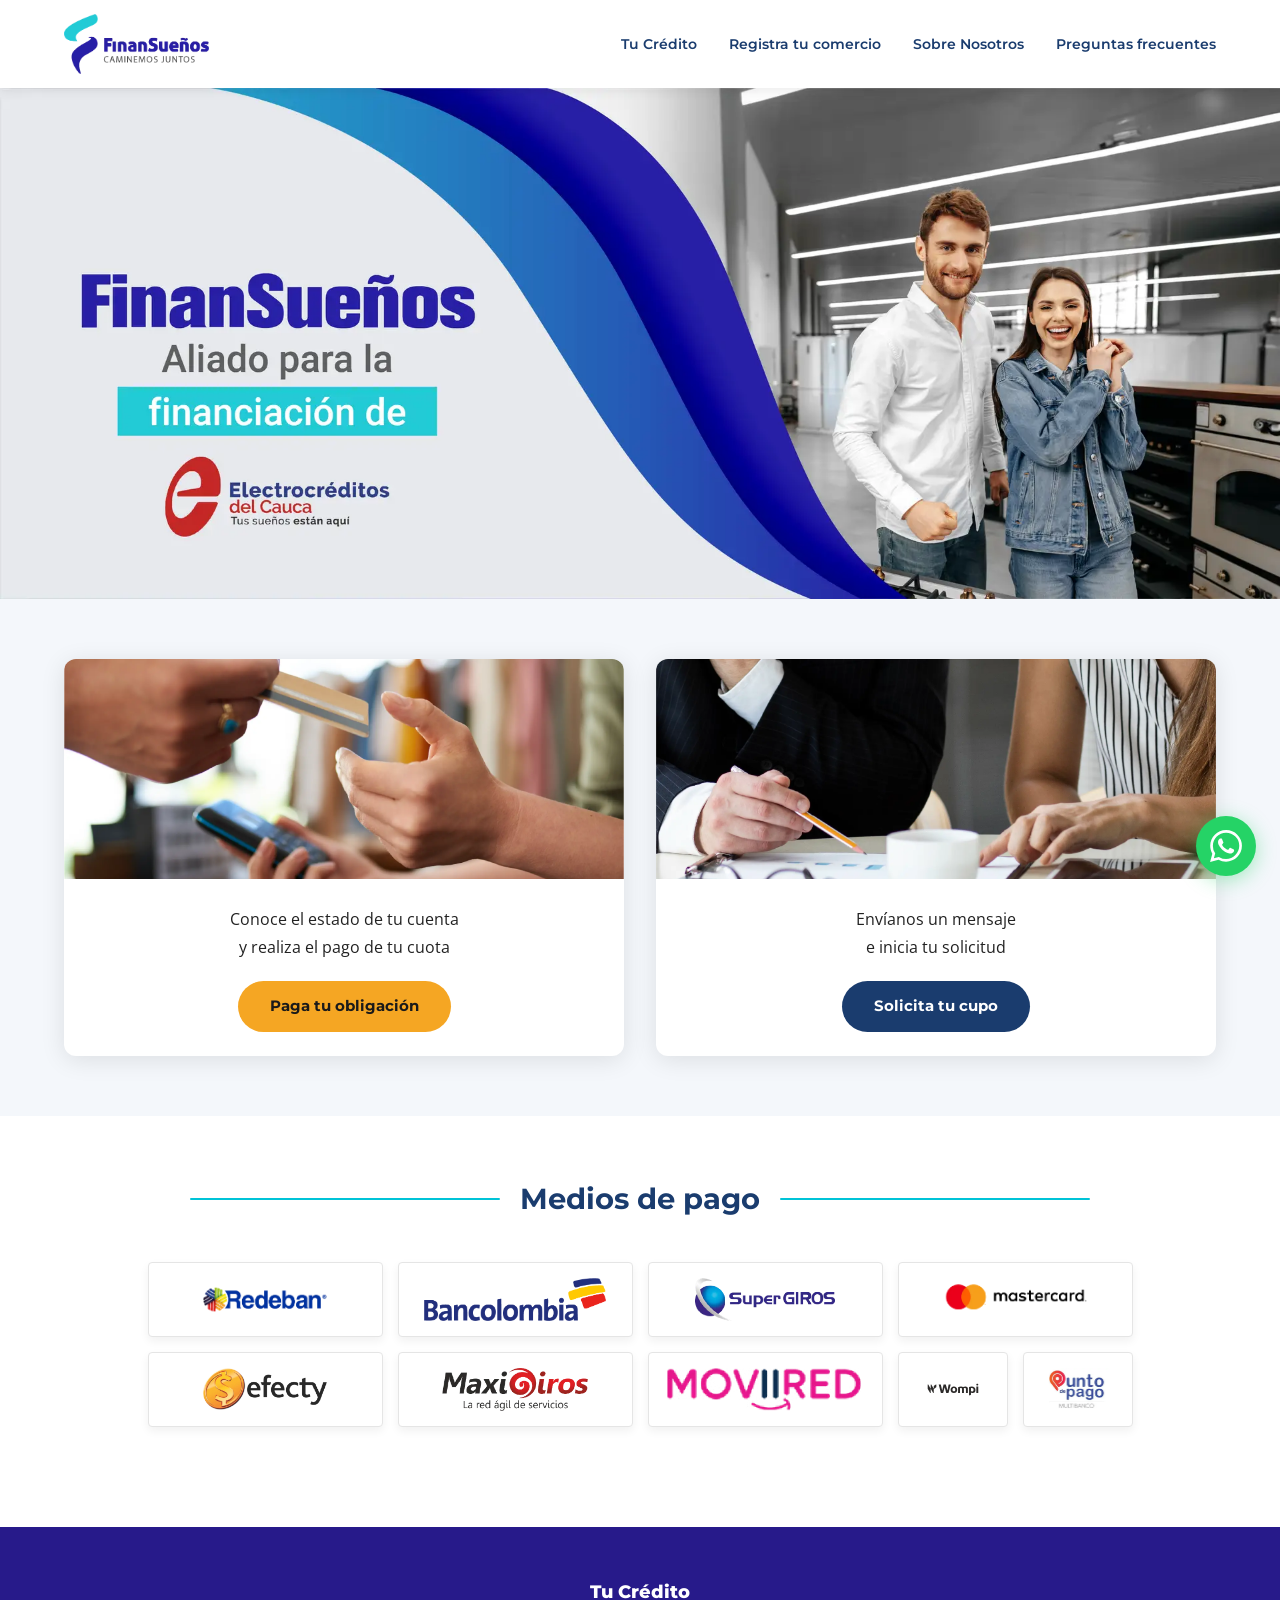
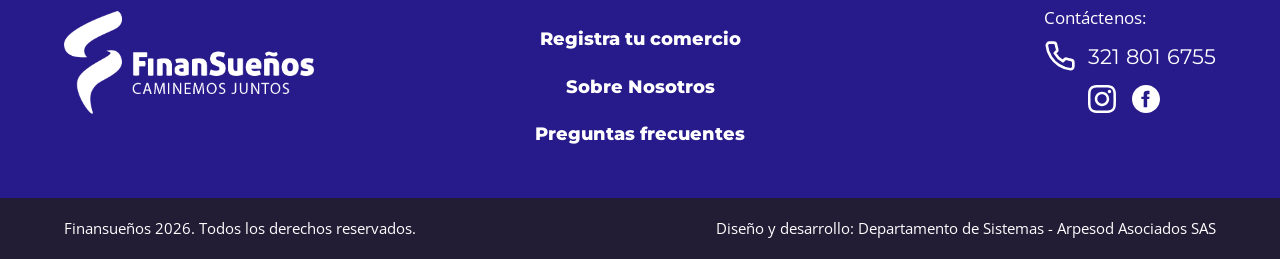
==== commit 2f5a6080: "Velocidad y SEO: .htaccess, 404, robots, sitemap, Open Graph y datos estructurados - .htaccess: comp" ====
--- a/index.html
+++ b/index.html
@@ -5,6 +5,31 @@
   <meta name="viewport" content="width=device-width, initial-scale=1.0">
   <title>Finansueños - Crédito fácil y rápido</title>
   <meta name="description" content="Finansueños - Crédito fácil y rápido. Conoce el estado de tu cuenta, paga tu cuota o solicita tu cupo de crédito.">
+  <link rel="canonical" href="https://finansuenos.com/">
+  <meta name="theme-color" content="#1A3C6E">
+  <meta property="og:type" content="website">
+  <meta property="og:locale" content="es_CO">
+  <meta property="og:site_name" content="Finansueños">
+  <meta property="og:title" content="Finansueños - Crédito fácil y rápido">
+  <meta property="og:description" content="Finansueños - Crédito fácil y rápido. Conoce el estado de tu cuenta, paga tu cuota o solicita tu cupo de crédito.">
+  <meta property="og:url" content="https://finansuenos.com/">
+  <meta property="og:image" content="https://finansuenos.com/public/og/inicio.jpg">
+  <meta name="twitter:card" content="summary_large_image">
+  <script type="application/ld+json">
+{
+    "@context": "https://schema.org",
+    "@type": "FinancialService",
+    "name": "Finansueños",
+    "url": "https://finansuenos.com/",
+    "logo": "https://finansuenos.com/public/logo-finansuenos.webp",
+    "image": "https://finansuenos.com/public/Barner_Inicio.webp",
+    "telephone": "+57 321 801 6755",
+    "areaServed": "CO",
+    "sameAs": [
+      "https://instagram.com/finansuenos"
+    ]
+  }
+  </script>
   <link rel="icon" href="public/logo.png" type="image/png">
   <link rel="preconnect" href="https://fonts.googleapis.com">
   <link rel="preconnect" href="https://fonts.gstatic.com" crossorigin>
@@ -89,7 +114,7 @@
           <img src="public/Pagos/Bancolombia.png" alt="Bancolombia" class="payment-logo" width="572" height="135" loading="lazy">
           <img src="public/Pagos/SuperGiros.webp" alt="SuperGiros" class="payment-logo" width="556" height="170" loading="lazy">
           <img src="public/Pagos/Mastercard.webp" alt="Mastercard" class="payment-logo" width="722" height="189" loading="lazy">
-          <img src="public/Pagos/Efecti.png" alt="Efecti" class="payment-logo" width="470" height="161" loading="lazy">
+          <img src="public/Pagos/Efecti.webp" alt="Efecti" class="payment-logo" width="470" height="161" loading="lazy">
           <img src="public/Pagos/MaxiGiros.webp" alt="MaxiGiros" class="payment-logo" width="512" height="151" loading="lazy">
           <img src="public/Pagos/Moviired.webp" alt="Moviired" class="payment-logo" width="498" height="109" loading="lazy">
           <img src="public/Pagos/Wompi.svg" alt="Wompi" class="payment-logo logo-mitad" width="1982" height="997" loading="lazy">
--- a/css/styles.css
+++ b/css/styles.css
@@ -608,3 +608,30 @@
   white-space: nowrap;
   border: 0;
 }
+
+/* Campo trampa del formulario: fuera de la vista de las personas */
+.hp-field {
+  position: absolute;
+  left: -9999px;
+  width: 1px;
+  height: 1px;
+  overflow: hidden;
+}
+
+/* ---------- Página 404 ---------- */
+.not-found { text-align: center; padding: 100px 0; }
+.not-found .not-found-code {
+  font-family: var(--font-heading);
+  font-size: 5rem;
+  font-weight: 800;
+  line-height: 1;
+  color: var(--color-accent);
+}
+.not-found h1 {
+  font-family: var(--font-heading);
+  font-size: 2rem;
+  color: var(--color-primary);
+  margin: 16px 0 12px;
+}
+.not-found p { color: var(--color-text-muted); }
+.not-found-actions { display: flex; justify-content: center; flex-wrap: wrap; gap: 16px; margin-top: 32px; }
